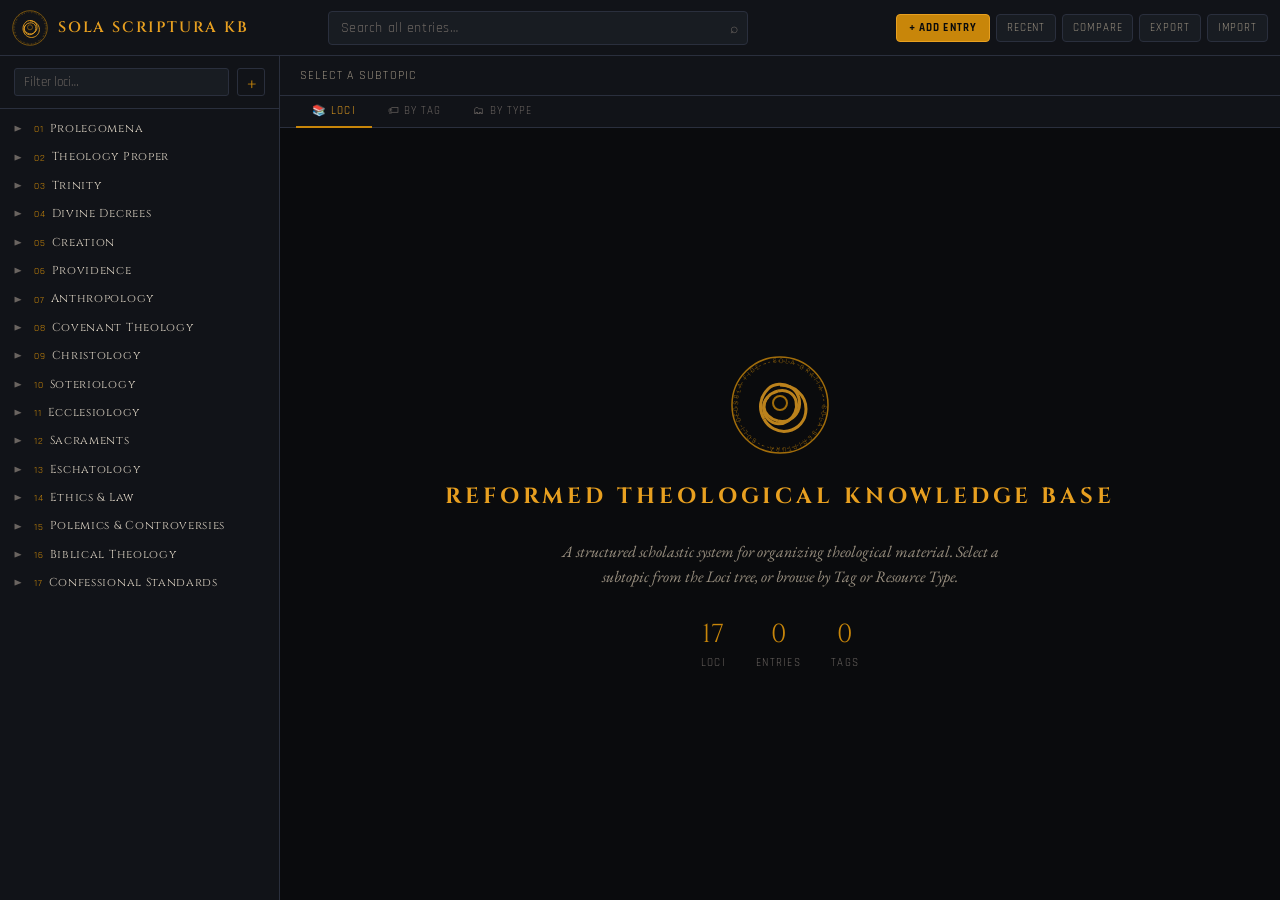
==== index2.html @ 556052f9 "Add files via upload" ====
<!DOCTYPE html>
<html lang="en">
<head>
<meta charset="UTF-8">
<meta name="viewport" content="width=device-width, initial-scale=1.0">
<title>Sola Scriptura — Reformed Theological Knowledge Base</title>
<style>
  @import url('https://fonts.googleapis.com/css2?family=Cinzel:wght@400;600;700&family=EB+Garamond:ital,wght@0,400;0,500;1,400&family=Rajdhani:wght@400;500;600;700&display=swap');

  :root {
    --bg:        #0a0b0d;
    --bg2:       #111318;
    --bg3:       #181c22;
    --bg4:       #1e2330;
    --border:    #2a2f3d;
    --border2:   #3a4050;
    --gold:      #c8860a;
    --gold2:     #e8a020;
    --gold3:     #f5c842;
    --amber:     #d4700a;
    --text:      #d8cfc0;
    --text2:     #9a9080;
    --text3:     #6a6460;
    --red:       #8b2020;
    --green:     #1a5c2a;
    --sidebar-w: 280px;
    --header-h:  56px;
  }

  *, *::before, *::after { box-sizing: border-box; margin: 0; padding: 0; }
  html, body { height: 100%; overflow: hidden; }
  body { font-family: 'EB Garamond', Georgia, serif; background: var(--bg); color: var(--text); font-size: 16px; line-height: 1.6; }
  button { cursor: pointer; font-family: inherit; }
  input, textarea, select { font-family: inherit; }
  a { color: var(--gold2); text-decoration: none; }
  a:hover { color: var(--gold3); }
  ::-webkit-scrollbar { width: 5px; height: 5px; }
  ::-webkit-scrollbar-track { background: var(--bg2); }
  ::-webkit-scrollbar-thumb { background: var(--border2); border-radius: 3px; }

  /* ===== LAYOUT ===== */
  #app { display: flex; flex-direction: column; height: 100vh; }

  /* ===== HEADER ===== */
  #header {
    min-height: var(--header-h);
    background: var(--bg2);
    border-bottom: 1px solid var(--border);
    display: flex; align-items: center;
    padding: 0 12px; gap: 10px;
    flex-shrink: 0; z-index: 100; overflow: hidden;
  }
  #header-logo { width: 36px; height: 36px; flex-shrink: 0; }
  #header-title {
    font-family: 'Cinzel', serif; font-size: 15px; font-weight: 600;
    letter-spacing: .12em; color: var(--gold2); text-transform: uppercase;
    white-space: nowrap; flex-shrink: 0;
  }
  #header-search-wrap { flex: 1; max-width: 420px; position: relative; margin: 0 auto; }
  #global-search {
    width: 100%; background: var(--bg3); border: 1px solid var(--border);
    color: var(--text); padding: 7px 36px 7px 12px; border-radius: 4px;
    font-size: 14px; font-family: 'Rajdhani', sans-serif; letter-spacing: .04em;
    outline: none; transition: border-color .2s;
  }
  #global-search:focus { border-color: var(--gold); }
  #global-search::placeholder { color: var(--text3); }
  .search-icon { position: absolute; right: 10px; top: 50%; transform: translateY(-50%); color: var(--text3); font-size: 14px; pointer-events: none; }
  #header-actions { display: flex; gap: 6px; flex-shrink: 0; margin-left: auto; }
  .hdr-btn {
    background: var(--bg3); border: 1px solid var(--border); color: var(--text2);
    padding: 6px 10px; border-radius: 4px; font-family: 'Rajdhani', sans-serif;
    font-size: 11px; letter-spacing: .08em; text-transform: uppercase;
    transition: all .2s; white-space: nowrap; flex-shrink: 0;
  }
  .hdr-btn:hover { border-color: var(--gold); color: var(--gold2); }
  .hdr-btn.active { border-color: var(--gold); color: var(--gold2); background: rgba(200,134,10,.08); }

  /* Quick Add Button — gold accent */
  #quick-add-btn {
    background: var(--gold); border: 1px solid var(--gold2); color: #0a0b0d;
    padding: 6px 12px; border-radius: 4px; font-family: 'Rajdhani', sans-serif;
    font-size: 11px; letter-spacing: .1em; text-transform: uppercase; font-weight: 700;
    transition: all .2s; white-space: nowrap; flex-shrink: 0;
  }
  #quick-add-btn:hover { background: var(--gold2); }

  /* ===== BODY SPLIT ===== */
  #body { display: flex; flex: 1; overflow: hidden; }

  /* ===== SIDEBAR ===== */
  #sidebar {
    width: var(--sidebar-w); background: var(--bg2);
    border-right: 1px solid var(--border);
    display: flex; flex-direction: column; flex-shrink: 0; overflow: hidden;
  }
  #sidebar-header { padding: 12px 14px; border-bottom: 1px solid var(--border); display: flex; align-items: center; gap: 8px; }
  #sidebar-search {
    flex: 1; background: var(--bg3); border: 1px solid var(--border); color: var(--text);
    padding: 5px 9px; border-radius: 3px; font-size: 13px; font-family: 'Rajdhani', sans-serif; outline: none;
  }
  #sidebar-search:focus { border-color: var(--gold); }
  #sidebar-search::placeholder { color: var(--text3); }
  #add-locus-btn {
    background: none; border: 1px solid var(--border); color: var(--gold);
    width: 28px; height: 28px; border-radius: 3px; font-size: 16px;
    display: flex; align-items: center; justify-content: center; flex-shrink: 0; transition: all .2s;
  }
  #add-locus-btn:hover { border-color: var(--gold); background: rgba(200,134,10,.1); }
  #sidebar-tree { flex: 1; overflow-y: auto; padding: 6px 0; }

  /* Tree nodes */
  .tree-locus-header {
    display: flex; align-items: center; padding: 5px 10px 5px 14px;
    cursor: pointer; user-select: none; transition: background .15s; gap: 6px;
    position: relative;
  }
  .tree-locus-header:hover { background: var(--bg3); }
  .tree-locus-header:hover .tree-node-add { opacity: 1; }
  .tree-arrow { font-size: 10px; color: var(--text3); width: 14px; flex-shrink: 0; transition: transform .2s; }
  .tree-locus.open > .tree-locus-header > .tree-arrow { transform: rotate(90deg); }
  .tree-locus-num { font-family: 'Rajdhani', sans-serif; font-size: 10px; color: var(--gold); letter-spacing: .08em; flex-shrink: 0; }
  .tree-locus-name { font-family: 'Cinzel', serif; font-size: 11.5px; letter-spacing: .06em; color: var(--text); flex: 1; white-space: nowrap; overflow: hidden; text-overflow: ellipsis; }
  .tree-locus.selected > .tree-locus-header { background: rgba(200,134,10,.12); }
  .tree-locus.selected > .tree-locus-header .tree-locus-name { color: var(--gold2); }
  .tree-children { display: none; padding-left: 12px; }
  .tree-locus.open > .tree-children { display: block; }

  .tree-topic-header {
    display: flex; align-items: center; padding: 4px 10px 4px 10px;
    cursor: pointer; transition: background .15s; gap: 6px; position: relative;
  }
  .tree-topic-header:hover { background: var(--bg3); }
  .tree-topic-header:hover .tree-node-add { opacity: 1; }
  .tree-topic-name {
    font-family: 'Rajdhani', sans-serif; font-size: 12px; letter-spacing: .06em;
    text-transform: uppercase; color: var(--text2); flex: 1;
    white-space: nowrap; overflow: hidden; text-overflow: ellipsis;
  }
  .tree-topic.selected > .tree-topic-header .tree-topic-name { color: var(--gold); }
  .tree-subtopics { display: none; padding-left: 14px; }
  .tree-topic.open > .tree-subtopics { display: block; }

  .tree-subtopic {
    padding: 3px 10px 3px 8px; cursor: pointer; font-family: 'EB Garamond', serif;
    font-size: 13px; color: var(--text3); white-space: nowrap; overflow: hidden; text-overflow: ellipsis;
    border-left: 2px solid transparent; transition: all .15s;
    display: flex; align-items: center; gap: 4px; position: relative;
  }
  .tree-subtopic:hover { color: var(--text); background: var(--bg3); }
  .tree-subtopic.active { color: var(--gold2); border-left-color: var(--gold); background: rgba(200,134,10,.08); }
  .tree-subtopic span.st-label { flex: 1; overflow: hidden; text-overflow: ellipsis; }

  /* Inline add buttons on hover in tree */
  .tree-node-add {
    opacity: 0; background: none; border: 1px solid var(--border2); color: var(--gold);
    width: 18px; height: 18px; border-radius: 2px; font-size: 12px;
    display: flex; align-items: center; justify-content: center;
    flex-shrink: 0; transition: all .15s; line-height: 1;
  }
  .tree-node-add:hover { background: rgba(200,134,10,.2); border-color: var(--gold); }

  /* ===== MAIN PANEL ===== */
  #main { flex: 1; display: flex; flex-direction: column; overflow: hidden; }

  /* Breadcrumb */
  #breadcrumb {
    padding: 10px 20px; border-bottom: 1px solid var(--border);
    display: flex; align-items: center; gap: 6px;
    font-family: 'Rajdhani', sans-serif; font-size: 12px; letter-spacing: .1em;
    text-transform: uppercase; color: var(--text3); flex-shrink: 0;
    background: var(--bg2); flex-wrap: wrap;
  }
  .bc-sep { color: var(--border2); }
  .bc-item { color: var(--text2); }
  .bc-item.current { color: var(--gold2); }

  /* View tabs */
  #view-tabs {
    display: flex; gap: 0; border-bottom: 1px solid var(--border);
    background: var(--bg2); flex-shrink: 0; padding: 0 16px;
  }
  .view-tab {
    padding: 8px 16px; font-family: 'Rajdhani', sans-serif; font-size: 11px;
    letter-spacing: .1em; text-transform: uppercase; color: var(--text3);
    border: none; background: none; border-bottom: 2px solid transparent;
    margin-bottom: -1px; cursor: pointer; transition: all .2s;
  }
  .view-tab:hover { color: var(--text2); }
  .view-tab.active { color: var(--gold2); border-bottom-color: var(--gold); }

  /* Content area */
  #content-area { flex: 1; overflow-y: auto; padding: 0; }
  #subtopic-view { padding: 20px 20px 60px 20px; }
  #recent-view   { padding: 20px 20px 60px 20px; }
  #search-results { padding: 20px 20px 60px 20px; }
  #tag-view      { padding: 20px 20px 60px 20px; }
  #resource-view { padding: 20px 20px 60px 20px; }
  #compare-view  { padding: 20px; height: 100%; display: flex; flex-direction: column; }

  /* ===== WELCOME SCREEN ===== */
  #welcome {
    display: flex; flex-direction: column; align-items: center; justify-content: center;
    height: 100%; gap: 24px; padding: 40px; text-align: center;
  }
  #welcome-logo { width: 100px; height: 100px; opacity: .8; }
  #welcome h1 { font-family: 'Cinzel', serif; font-size: 22px; letter-spacing: .18em; color: var(--gold2); text-transform: uppercase; }
  #welcome p { font-family: 'EB Garamond', serif; font-style: italic; font-size: 16px; color: var(--text2); max-width: 440px; }
  #welcome-stats { display: flex; gap: 30px; }
  .ws-stat { text-align: center; }
  .ws-num { font-family: 'Cinzel', serif; font-size: 26px; color: var(--gold); }
  .ws-label { font-family: 'Rajdhani', sans-serif; font-size: 11px; letter-spacing: .12em; text-transform: uppercase; color: var(--text3); }

  /* ===== SUBTOPIC VIEW ===== */
  #subtopic-title { font-family: 'Cinzel', serif; font-size: 20px; letter-spacing: .1em; color: var(--gold2); margin-bottom: 4px; }
  #subtopic-meta { font-family: 'Rajdhani', sans-serif; font-size: 12px; letter-spacing: .1em; text-transform: uppercase; color: var(--text3); margin-bottom: 20px; padding-bottom: 16px; border-bottom: 1px solid var(--border); }

  /* SECTIONS */
  .section-block { margin-bottom: 20px; border: 1px solid var(--border); border-radius: 6px; overflow: hidden; }
  .section-header { display: flex; align-items: center; gap: 10px; padding: 10px 16px; background: var(--bg3); border-bottom: 1px solid var(--border); cursor: pointer; user-select: none; }
  .section-header:hover { background: var(--bg4); }
  .section-icon { font-size: 14px; width: 18px; text-align: center; }
  .section-name { font-family: 'Cinzel', serif; font-size: 12px; letter-spacing: .14em; text-transform: uppercase; color: var(--gold); flex: 1; }
  .section-count { font-family: 'Rajdhani', sans-serif; font-size: 11px; color: var(--text3); background: var(--bg); padding: 2px 7px; border-radius: 10px; border: 1px solid var(--border); }
  .section-toggle { font-size: 10px; color: var(--text3); transition: transform .2s; }
  .section-block.collapsed .section-toggle { transform: rotate(-90deg); }
  .section-add-inline {
    background: none; border: 1px solid var(--border2); color: var(--gold);
    width: 26px; height: 26px; border-radius: 3px; font-size: 16px;
    display: flex; align-items: center; justify-content: center; flex-shrink: 0;
    transition: all .2s; font-family: monospace; line-height: 1;
  }
  .section-add-inline:hover { border-color: var(--gold2); background: rgba(200,134,10,.15); color: var(--gold2); }
  .section-body { padding: 12px; display: flex; flex-direction: column; gap: 8px; background: var(--bg2); }
  .section-block.collapsed .section-body { display: none; }
  @media (hover: none) { .entry-card-actions { opacity: 1 !important; } }
  .add-entry-btn {
    display: flex; align-items: center; gap: 6px; background: none;
    border: 1px dashed var(--border2); color: var(--text3); padding: 8px 12px; border-radius: 4px;
    font-family: 'Rajdhani', sans-serif; font-size: 12px; letter-spacing: .08em; text-transform: uppercase;
    transition: all .2s; width: 100%;
  }
  .add-entry-btn:hover { border-color: var(--gold); color: var(--gold2); background: rgba(200,134,10,.05); }

  /* ENTRY CARDS */
  .entry-card { background: var(--bg); border: 1px solid var(--border); border-radius: 5px; padding: 12px 14px; position: relative; transition: border-color .2s; }
  .entry-card:hover { border-color: var(--border2); }
  .entry-card.pinned { border-left: 3px solid var(--gold); }
  .entry-card-top { display: flex; align-items: flex-start; gap: 10px; margin-bottom: 6px; }
  .entry-card-title { font-family: 'Cinzel', serif; font-size: 13px; letter-spacing: .04em; color: var(--text); flex: 1; }
  .entry-card-actions { display: flex; gap: 4px; opacity: 0; transition: opacity .2s; }
  .entry-card:hover .entry-card-actions { opacity: 1; }
  .entry-action-btn { background: none; border: 1px solid var(--border); color: var(--text3); width: 24px; height: 24px; border-radius: 3px; font-size: 11px; display: flex; align-items: center; justify-content: center; transition: all .15s; }
  .entry-action-btn:hover { border-color: var(--gold); color: var(--gold); }
  .entry-action-btn.del:hover { border-color: #b03030; color: #b03030; }
  .entry-card-body { font-size: 14px; color: var(--text2); line-height: 1.5; }
  .entry-quote-text { font-style: italic; color: var(--text); font-size: 15px; border-left: 3px solid var(--gold); padding-left: 12px; margin-bottom: 6px; }
  .entry-meta { font-family: 'Rajdhani', sans-serif; font-size: 11px; letter-spacing: .06em; color: var(--text3); display: flex; gap: 14px; flex-wrap: wrap; margin-top: 6px; }
  .entry-meta span { display: flex; align-items: center; gap: 4px; }
  .entry-tags { display: flex; gap: 5px; flex-wrap: wrap; margin-top: 7px; }
  .tag-pill {
    background: rgba(200,134,10,.12); border: 1px solid rgba(200,134,10,.25);
    color: var(--gold2); font-family: 'Rajdhani', sans-serif; font-size: 10px;
    letter-spacing: .08em; text-transform: uppercase; padding: 2px 8px;
    border-radius: 12px; cursor: pointer; transition: all .15s;
  }
  .tag-pill:hover { background: rgba(200,134,10,.25); }
  .tag-pill.selected { background: rgba(200,134,10,.4); border-color: var(--gold2); color: var(--gold3); }

  /* Scripture */
  .scripture-ref { font-family: 'Cinzel', serif; font-size: 13px; color: var(--gold2); margin-bottom: 4px; }
  .scripture-type { font-family: 'Rajdhani', sans-serif; font-size: 10px; letter-spacing: .1em; text-transform: uppercase; padding: 2px 7px; border-radius: 3px; margin-left: 8px; }
  .scripture-type.proof { background: rgba(26,92,42,.3); color: #5cb87a; border: 1px solid rgba(26,92,42,.5); }
  .scripture-type.typological { background: rgba(200,134,10,.15); color: var(--gold2); border: 1px solid rgba(200,134,10,.3); }
  .scripture-type.disputed { background: rgba(139,32,32,.2); color: #d06060; border: 1px solid rgba(139,32,32,.4); }

  /* ===== SEARCH RESULTS ===== */
  #search-results h2, #tag-view h2, #resource-view h2, #recent-view h2, #compare-view h2 {
    font-family: 'Cinzel', serif; font-size: 16px; color: var(--gold2);
    letter-spacing: .1em; margin-bottom: 16px; padding-bottom: 10px; border-bottom: 1px solid var(--border);
  }
  .search-result-item { background: var(--bg3); border: 1px solid var(--border); border-radius: 5px; padding: 12px 14px; margin-bottom: 10px; cursor: pointer; transition: all .2s; }
  .search-result-item:hover { border-color: var(--gold); background: var(--bg4); }
  .sr-path { font-family: 'Rajdhani', sans-serif; font-size: 10px; letter-spacing: .1em; text-transform: uppercase; color: var(--gold); margin-bottom: 5px; }
  .sr-title { font-family: 'Cinzel', serif; font-size: 13px; color: var(--text); margin-bottom: 4px; }
  .sr-snippet { font-size: 13px; color: var(--text2); }
  .sr-sec-badge { font-family: 'Rajdhani', sans-serif; font-size: 9px; letter-spacing: .08em; text-transform: uppercase; background: var(--bg4); border: 1px solid var(--border2); color: var(--text3); padding: 1px 6px; border-radius: 8px; margin-left: 8px; }

  /* ===== TAG VIEW ===== */
  .tag-index-grid { display: flex; flex-wrap: wrap; gap: 8px; margin-bottom: 24px; }
  .tag-index-pill {
    background: var(--bg3); border: 1px solid var(--border2); color: var(--text2);
    font-family: 'Rajdhani', sans-serif; font-size: 11px; letter-spacing: .08em;
    text-transform: uppercase; padding: 4px 12px; border-radius: 14px; cursor: pointer; transition: all .2s;
    display: flex; align-items: center; gap: 6px;
  }
  .tag-index-pill:hover { border-color: var(--gold); color: var(--gold2); }
  .tag-index-pill.active { background: rgba(200,134,10,.15); border-color: var(--gold); color: var(--gold2); }
  .tag-count-badge { font-size: 9px; background: var(--bg); border: 1px solid var(--border); color: var(--text3); padding: 1px 5px; border-radius: 8px; }
  .tag-results-header { font-family: 'Cinzel', serif; font-size: 13px; letter-spacing: .1em; color: var(--gold); margin-bottom: 12px; }

  /* ===== RESOURCE VIEW ===== */
  .resource-filter-bar { display: flex; flex-wrap: wrap; gap: 8px; margin-bottom: 16px; align-items: center; }
  .res-filter-btn {
    background: var(--bg3); border: 1px solid var(--border); color: var(--text3);
    font-family: 'Rajdhani', sans-serif; font-size: 11px; letter-spacing: .08em;
    text-transform: uppercase; padding: 5px 12px; border-radius: 4px; cursor: pointer; transition: all .2s;
    display: flex; align-items: center; gap: 6px;
  }
  .res-filter-btn:hover { border-color: var(--gold); color: var(--gold2); }
  .res-filter-btn.active { background: rgba(200,134,10,.12); border-color: var(--gold); color: var(--gold2); }
  .res-search-wrap { position: relative; flex: 1; max-width: 340px; }
  .res-search { width: 100%; background: var(--bg3); border: 1px solid var(--border); color: var(--text); padding: 6px 32px 6px 10px; border-radius: 4px; font-size: 13px; font-family: 'Rajdhani', sans-serif; outline: none; }
  .res-search:focus { border-color: var(--gold); }
  .res-search::placeholder { color: var(--text3); }
  .res-sort-wrap { display: flex; align-items: center; gap: 6px; margin-left: auto; }
  .res-sort-label { font-family: 'Rajdhani', sans-serif; font-size: 10px; letter-spacing: .1em; text-transform: uppercase; color: var(--text3); }
  .res-sort-select { background: var(--bg3); border: 1px solid var(--border); color: var(--text2); padding: 4px 8px; border-radius: 3px; font-size: 12px; font-family: 'Rajdhani', sans-serif; outline: none; appearance: none; }

  /* ===== MODAL ===== */
  #modal-overlay { position: fixed; inset: 0; background: rgba(0,0,0,.75); display: none; align-items: center; justify-content: center; z-index: 1000; padding: 20px; }
  #modal-overlay.open { display: flex; }
  #modal { background: var(--bg2); border: 1px solid var(--border2); border-radius: 8px; width: 100%; max-width: 600px; max-height: 88vh; overflow-y: auto; display: flex; flex-direction: column; }
  #modal-header { padding: 16px 20px; border-bottom: 1px solid var(--border); display: flex; align-items: center; gap: 12px; flex-shrink: 0; background: var(--bg3); }
  #modal-title { font-family: 'Cinzel', serif; font-size: 14px; letter-spacing: .1em; color: var(--gold2); flex: 1; }
  #modal-close { background: none; border: none; color: var(--text3); font-size: 18px; padding: 4px; transition: color .2s; }
  #modal-close:hover { color: var(--text); }
  #modal-body { padding: 20px; flex: 1; overflow-y: auto; }
  #modal-footer { padding: 14px 20px; border-top: 1px solid var(--border); display: flex; justify-content: flex-end; gap: 10px; flex-shrink: 0; }

  /* Forms */
  .form-group { margin-bottom: 14px; }
  .form-label { font-family: 'Rajdhani', sans-serif; font-size: 11px; letter-spacing: .12em; text-transform: uppercase; color: var(--text3); display: block; margin-bottom: 5px; }
  .form-input, .form-textarea, .form-select {
    width: 100%; background: var(--bg3); border: 1px solid var(--border); color: var(--text);
    padding: 8px 10px; border-radius: 4px; font-family: 'EB Garamond', serif; font-size: 14px; outline: none; transition: border-color .2s;
  }
  .form-input:focus, .form-textarea:focus, .form-select:focus { border-color: var(--gold); }
  .form-textarea { min-height: 80px; resize: vertical; }
  .form-select { appearance: none; }
  .form-row { display: grid; grid-template-columns: 1fr 1fr; gap: 12px; }

  /* Tag input */
  .tag-input-wrap { border: 1px solid var(--border); border-radius: 4px; background: var(--bg3); padding: 6px 8px; display: flex; flex-wrap: wrap; gap: 5px; cursor: text; transition: border-color .2s; }
  .tag-input-wrap:focus-within { border-color: var(--gold); }
  .tag-input-wrap .tag-pill { cursor: default; display: flex; align-items: center; gap: 4px; }
  .tag-pill-remove { background: none; border: none; color: var(--gold3); font-size: 11px; padding: 0 0 0 2px; line-height: 1; opacity: .7; }
  .tag-pill-remove:hover { opacity: 1; }
  .tag-text-input { background: none; border: none; outline: none; color: var(--text); font-size: 13px; font-family: 'Rajdhani', sans-serif; flex: 1; min-width: 80px; padding: 2px 4px; }
  .tag-dropdown {
    position: absolute; z-index: 200; background: var(--bg2); border: 1px solid var(--border2);
    border-radius: 4px; max-height: 200px; overflow-y: auto; width: 100%;
    box-shadow: 0 8px 24px rgba(0,0,0,.5);
  }
  .tag-dropdown-item { padding: 6px 12px; font-family: 'Rajdhani', sans-serif; font-size: 12px; letter-spacing: .06em; text-transform: uppercase; cursor: pointer; color: var(--text2); transition: all .15s; }
  .tag-dropdown-item:hover { background: var(--bg3); color: var(--gold2); }
  .tag-input-container { position: relative; }

  /* Quick add locus/topic/subtopic selectors */
  .quick-add-path { display: flex; gap: 8px; margin-bottom: 14px; align-items: flex-end; flex-wrap: wrap; }
  .quick-add-path .form-select { flex: 1; }
  .qa-field-wrap { display: flex; flex-direction: column; gap: 4px; flex: 1; min-width: 120px; }
  .qa-row { display: flex; gap: 5px; align-items: center; }
  .qa-add-btn { background: none; border: 1px solid var(--border2); color: var(--gold); height: 34px; padding: 0 8px; border-radius: 3px; font-size: 16px; font-family: monospace; display: flex; align-items: center; justify-content: center; flex-shrink: 0; transition: all .2s; line-height: 1; }
  .qa-add-btn:hover { border-color: var(--gold2); background: rgba(200,134,10,.15); color: var(--gold2); }
  .qa-inline-form { background: var(--bg3); border: 1px solid var(--border2); border-radius: 4px; padding: 8px 10px; margin-top: 4px; gap: 6px; align-items: center; display: none; }
  .qa-inline-form.open { display: flex; }
  .qa-inline-form input { flex: 1; background: var(--bg); border: 1px solid var(--border); color: var(--text); padding: 5px 8px; border-radius: 3px; font-size: 13px; font-family: inherit; outline: none; }
  .qa-inline-form input:focus { border-color: var(--gold); }
  .qa-inline-form .btn { padding: 5px 10px; font-size: 11px; }
  .file-upload-zone { border: 1px dashed var(--border2); border-radius: 4px; padding: 14px 12px; text-align: center; cursor: pointer; transition: all .2s; background: var(--bg3); font-family: 'Rajdhani', sans-serif; font-size: 12px; letter-spacing: .06em; color: var(--text3); }
  .file-upload-zone:hover, .file-upload-zone.dragover { border-color: var(--gold); color: var(--gold2); background: rgba(200,134,10,.05); }
  .file-preview-row { display: flex; align-items: center; gap: 10px; padding: 8px 10px; background: var(--bg3); border: 1px solid var(--border); border-radius: 4px; margin-top: 8px; }
  .file-preview-img { width: 44px; height: 44px; object-fit: cover; border-radius: 3px; border: 1px solid var(--border); }
  .file-preview-info { flex: 1; min-width: 0; }
  .file-preview-name { font-size: 13px; color: var(--text); overflow: hidden; text-overflow: ellipsis; white-space: nowrap; }
  .file-preview-size { font-size: 11px; color: var(--text3); font-family: 'Rajdhani', sans-serif; letter-spacing: .04em; }
  .file-preview-remove { background: none; border: none; color: var(--text3); font-size: 16px; padding: 2px; cursor: pointer; transition: color .15s; }
  .file-preview-remove:hover { color: #c05050; }

  /* Buttons */
  .btn { padding: 8px 18px; border-radius: 4px; font-family: 'Rajdhani', sans-serif; font-size: 13px; letter-spacing: .1em; text-transform: uppercase; border: 1px solid; transition: all .2s; }
  .btn-primary { background: var(--gold); border-color: var(--gold); color: #0a0b0d; font-weight: 700; }
  .btn-primary:hover { background: var(--gold2); border-color: var(--gold2); }
  .btn-secondary { background: none; border-color: var(--border2); color: var(--text2); }
  .btn-secondary:hover { border-color: var(--gold); color: var(--gold); }
  .btn-danger { background: none; border-color: #7a2020; color: #c05050; }
  .btn-danger:hover { background: rgba(139,32,32,.15); }

  /* Compare */
  #compare-view h2 { flex-shrink: 0; }
  .compare-controls { display: flex; gap: 12px; margin-bottom: 16px; flex-shrink: 0; }
  .compare-columns { display: flex; gap: 16px; flex: 1; overflow: hidden; }
  .compare-col { flex: 1; overflow-y: auto; }
  .compare-col-header { font-family: 'Cinzel', serif; font-size: 13px; color: var(--gold); letter-spacing: .08em; margin-bottom: 12px; padding-bottom: 8px; border-bottom: 1px solid var(--border); position: sticky; top: 0; background: var(--bg); z-index: 1; }

  /* Empty state */
  .empty-state { text-align: center; padding: 30px 20px; color: var(--text3); font-style: italic; font-size: 14px; }

  /* Divider */
  .gold-divider { height: 1px; background: linear-gradient(to right, transparent, var(--gold), transparent); margin: 0; opacity: .3; }

  /* Section path badge on resource view */
  .entry-locus-path { font-family: 'Rajdhani', sans-serif; font-size: 9px; letter-spacing: .08em; text-transform: uppercase; color: var(--gold); margin-bottom: 4px; opacity: .8; }

  /* Responsive */
  @media (max-width: 680px) { :root { --sidebar-w: 240px; } #header-title { display: none; } .form-row { grid-template-columns: 1fr; } #welcome-stats { flex-wrap: wrap; gap: 16px; justify-content: center; } }
  @media (max-width: 520px) { #sidebar { position: fixed; left: 0; top: var(--header-h); bottom: 0; z-index: 50; transform: translateX(-100%); transition: transform .25s; } #sidebar.open { transform: translateX(0); box-shadow: 4px 0 20px rgba(0,0,0,.5); } #menu-toggle { display: flex !important; } }
  #menu-toggle { display: none; background: none; border: 1px solid var(--border); color: var(--text2); width: 32px; height: 32px; border-radius: 4px; align-items: center; justify-content: center; font-size: 16px; }
</style>
</head>
<body>
<div id="app">

  <!-- HEADER -->
  <header id="header">
    <button id="menu-toggle" onclick="toggleSidebar()">☰</button>
    <svg id="header-logo" viewBox="0 0 100 100" xmlns="http://www.w3.org/2000/svg">
      <circle cx="50" cy="50" r="48" stroke="#c8860a" stroke-width="1.5" fill="none"/>
      <circle cx="50" cy="50" r="44" stroke="#c8860a" stroke-width=".5" fill="none" stroke-dasharray="2,3"/>
      <g transform="translate(50,52)" fill="none" stroke="#e8a020" stroke-width="2.5" stroke-linejoin="round">
        <path d="M0,-22 C14,-22 26,-12 26,2 C26,14 18,22 8,24 C-2,26 -12,20 -16,12" />
        <path d="M-16,12 C-22,2 -20,-10 -12,-18 C-6,-24 4,-24 10,-20" />
        <path d="M10,-20 C18,-16 22,-6 18,4 C14,12 6,16 -2,14" />
        <path d="M-2,14 C-10,12 -16,6 -16,0 C-16,-8 -10,-14 -2,-16" />
        <path d="M-2,-16 C6,-18 14,-14 16,-6 C18,2 14,10 8,14" />
        <path d="M8,14 C2,18 -6,18 -12,12 C-18,6 -18,-4 -12,-10" />
        <circle cx="0" cy="-4" r="7" stroke="#c8860a" stroke-width="1.5"/>
      </g>
      <text font-family="'Rajdhani',sans-serif" font-size="7" fill="#c8860a" letter-spacing="2">
        <textPath href="#top-arc">SOLA FIDE • SOLA GRATIA • SOLUS CHRISTUS</textPath>
      </text>
      <text font-family="'Rajdhani',sans-serif" font-size="7" fill="#c8860a" letter-spacing="2">
        <textPath href="#bot-arc">SOLA SCRIPTURA • SOLI DEO GLORIA</textPath>
      </text>
      <defs>
        <path id="top-arc" d="M 8,50 a 42,42 0 0,1 84,0"/>
        <path id="bot-arc" d="M 92,50 a 42,42 0 0,1 -84,0"/>
      </defs>
    </svg>
    <span id="header-title">Sola Scriptura KB</span>
    <div id="header-search-wrap">
      <input type="text" id="global-search" placeholder="Search all entries…" oninput="handleGlobalSearch(this.value)">
      <span class="search-icon">⌕</span>
    </div>
    <div id="header-actions">
      <button id="quick-add-btn" onclick="openQuickAddModal()">+ Add Entry</button>
      <button class="hdr-btn" onclick="showView('recent')">Recent</button>
      <button class="hdr-btn" id="compare-btn" onclick="showView('compare')">Compare</button>
      <button class="hdr-btn" onclick="exportData()">Export</button>
      <button class="hdr-btn" onclick="document.getElementById('import-file').click()">Import</button>
      <input type="file" id="import-file" accept=".json" style="display:none" onchange="importData(this)">
    </div>
  </header>

  <!-- BODY -->
  <div id="body">

    <!-- SIDEBAR -->
    <nav id="sidebar">
      <div id="sidebar-header">
        <input type="text" id="sidebar-search" placeholder="Filter loci…" oninput="filterTree(this.value)">
        <button id="add-locus-btn" onclick="openAddNodeModal('locus',null,null)" title="Add Locus">+</button>
      </div>
      <div id="sidebar-tree"></div>
    </nav>

    <!-- MAIN -->
    <div id="main">
      <div id="breadcrumb"><span class="bc-item">Select a subtopic</span></div>

      <!-- VIEW TABS -->
      <div id="view-tabs">
        <button class="view-tab active" id="tab-loki" onclick="switchTab('loki')">📚 Loci</button>
        <button class="view-tab" id="tab-tags" onclick="switchTab('tags')">🏷 By Tag</button>
        <button class="view-tab" id="tab-resource" onclick="switchTab('resource')">🗂 By Type</button>
      </div>

      <div id="content-area">
        <div id="welcome">
          <svg id="welcome-logo" viewBox="0 0 100 100" xmlns="http://www.w3.org/2000/svg">
            <circle cx="50" cy="50" r="48" stroke="#c8860a" stroke-width="1.5" fill="none"/>
            <circle cx="50" cy="50" r="44" stroke="#c8860a" stroke-width=".5" fill="none" stroke-dasharray="2,3"/>
            <g transform="translate(50,52)" fill="none" stroke="#e8a020" stroke-width="3" stroke-linejoin="round">
              <path d="M0,-22 C14,-22 26,-12 26,2 C26,14 18,22 8,24 C-2,26 -12,20 -16,12" />
              <path d="M-16,12 C-22,2 -20,-10 -12,-18 C-6,-24 4,-24 10,-20" />
              <path d="M10,-20 C18,-16 22,-6 18,4 C14,12 6,16 -2,14" />
              <path d="M-2,14 C-10,12 -16,6 -16,0 C-16,-8 -10,-14 -2,-16" />
              <path d="M-2,-16 C6,-18 14,-14 16,-6 C18,2 14,10 8,14" />
              <path d="M8,14 C2,18 -6,18 -12,12 C-18,6 -18,-4 -12,-10" />
              <circle cx="0" cy="-4" r="7" stroke="#c8860a" stroke-width="2"/>
            </g>
            <text font-family="'Rajdhani',sans-serif" font-size="7" fill="#c8860a" letter-spacing="2">
              <textPath href="#top-arc2">SOLA FIDE • SOLA GRATIA • SOLUS CHRISTUS</textPath>
            </text>
            <text font-family="'Rajdhani',sans-serif" font-size="7" fill="#c8860a" letter-spacing="2">
              <textPath href="#bot-arc2">SOLA SCRIPTURA • SOLI DEO GLORIA</textPath>
            </text>
            <defs>
              <path id="top-arc2" d="M 8,50 a 42,42 0 0,1 84,0"/>
              <path id="bot-arc2" d="M 92,50 a 42,42 0 0,1 -84,0"/>
            </defs>
          </svg>
          <h1>Reformed Theological Knowledge Base</h1>
          <p>A structured scholastic system for organizing theological material. Select a subtopic from the Loci tree, or browse by Tag or Resource Type.</p>
          <div id="welcome-stats">
            <div class="ws-stat"><div class="ws-num" id="stat-loci">17</div><div class="ws-label">Loci</div></div>
            <div class="ws-stat"><div class="ws-num" id="stat-entries">0</div><div class="ws-label">Entries</div></div>
            <div class="ws-stat"><div class="ws-num" id="stat-tags">0</div><div class="ws-label">Tags</div></div>
          </div>
        </div>
        <div id="subtopic-view"   style="display:none"></div>
        <div id="search-results"  style="display:none"></div>
        <div id="recent-view"     style="display:none"></div>
        <div id="tag-view"        style="display:none"></div>
        <div id="resource-view"   style="display:none"></div>
        <div id="compare-view"    style="display:none"></div>
      </div>
    </div>
  </div>
</div>

<!-- MODAL -->
<div id="modal-overlay" onclick="closeModalOnOverlay(event)">
  <div id="modal">
    <div id="modal-header">
      <span id="modal-title">Add Entry</span>
      <button id="modal-close" onclick="closeModal()">✕</button>
    </div>
    <div id="modal-body"></div>
    <div id="modal-footer">
      <button class="btn btn-secondary" onclick="closeModal()">Cancel</button>
      <button class="btn btn-primary" id="modal-save-btn" onclick="saveModalEntry()">Save</button>
    </div>
  </div>
</div>

<script>
/* ============================================================
   SECTIONS
============================================================ */
const SECTIONS = [
  { id:'quotations',    name:'Quotations',             icon:'❝' },
  { id:'confessional',  name:'Confessional Statements', icon:'⛪' },
  { id:'books',         name:'Books / Resources',       icon:'📖' },
  { id:'websites',      name:'Websites / Bookmarks',    icon:'🔗' },
  { id:'scripture',     name:'Scripture',               icon:'✝' },
  { id:'arguments',     name:'Arguments',               icon:'⚖' },
  { id:'notes',         name:'Notes',                   icon:'✏' },
  { id:'media',         name:'Media',                   icon:'🖼' },
];

/* ============================================================
   DEFAULT TAGS — exhaustive Reformed theological topics A-Z
============================================================ */
const DEFAULT_TAGS = [
  "Abrahamic Covenant","Active Obedience","Adoption","Adiaphora","Amillennialism",
  "Angelology","Annihilationism","Anthropology","Apologetics","Apostles' Creed",
  "Apostolic Succession","Arianism","Arminianism","Assurance","Athanasian Creed",
  "Atonement","Aseity","Baptism","Baptismal Regeneration","Belgic Confession",
  "Biblical Theology","Canon of Scripture","Canons of Dort","Chalcedonian Definition",
  "Christian Ethics","Christian Liberty","Christology","Church Discipline",
  "Church Government","Church History","Classic Theism","Communicatio Idiomatum",
  "Conditional Election","Confession","Confessional Standards","Conscience",
  "Conversion","Covenant","Covenant of Grace","Covenant of Redemption",
  "Covenant of Works","Covenant Theology","Credobaptism","Davidic Covenant",
  "Dead Orthodoxy","Decree","Definite Atonement","Demonology","Depravity",
  "Dispensationalism","Divine Decree","Divine Simplicity","Divine Sovereignty",
  "Ecclesiology","Election","Eschatology","Eternal Generation","Eternal Life",
  "Eternal Punishment","Eucharist","Exaltation","Excommunication",
  "Existential Theology","Faith","Fall of Man","Federal Headship","Federal Vision",
  "Filioque","Foreknowledge","Forensic Justification","Free Will",
  "General Revelation","God's Attributes","Gospel","Grace","Guilt",
  "Heaven","Heidelberg Catechism","Hell","Hermeneutics","Holiness",
  "Holy Spirit","Humiliation of Christ","Hypostatic Union","Image of God",
  "Imputation","Incarnation","Infant Baptism","Inerrancy","Infallibility",
  "Infralapsarianism","Inspiration","Intermediate State","Irresistible Grace",
  "Israel and the Church","Justification","Kingdom of God","Law and Gospel",
  "Law of God","Liberalism","Limited Atonement","Lord's Supper","Love of God",
  "Lutheran Theology","Means of Grace","Millennialism","Molinism",
  "Monergism","Moral Argument","Mosaic Covenant","Natural Law",
  "Natural Theology","Neo-Orthodoxy","New Covenant","New Heavens and New Earth",
  "New Perspective on Paul","Nicene Creed","Omnipotence","Omniscience",
  "Open Theism","Ordo Salutis","Original Sin","Pactum Salutis","Paedobaptism",
  "Particular Redemption","Pastoral Ministry","Penal Substitution","Perseverance",
  "Postmillennialism","Prayer","Predestination","Premillennialism","Presbyterian",
  "Preservation","Prolegomena","Prophecy","Providence","Purgatory",
  "Regeneration","Regulative Principle","Repentance","Reprobation",
  "Resurrection","Revelation","Roman Catholicism","Sabbath",
  "Sacraments","Sanctification","Satan","Scripture","Second Advent",
  "Sola Fide","Sola Gratia","Sola Scriptura","Solus Christus","Soli Deo Gloria",
  "Soul Sleep","Special Revelation","Spiritual Gifts","Supralapsarianism",
  "Systematic Theology","Ten Commandments","Theodicy","Theology Proper",
  "Total Depravity","TULIP","Trinity","Typology","Union with Christ",
  "Universal Atonement","Universalism","Virgin Birth","Vocation",
  "Westminster Confession","Westminster Larger Catechism","Westminster Shorter Catechism",
  "Word of Faith","Works of the Law","Worship","Wrath of God"
].sort();

/* ============================================================
   TREE DATA
============================================================ */
const DEFAULT_TREE = [
  { id:'l1',  name:'Prolegomena', topics:[
    { id:'t1a', name:'Nature of Theology',   subtopics:['Definition & Object','Theology as Science','Theologia Archetypa & Ectypa','Principia Theologiae'] },
    { id:'t1b', name:'Holy Scripture',       subtopics:['Inspiration & Theopneustia','Inerrancy & Infallibility','Canonicity','Authority & Autopistia','Sufficiency','Perspicuity','Preservation of Text'] },
    { id:'t1c', name:'Revelation',           subtopics:['General Revelation','Special Revelation','Revelation & Reason'] },
    { id:'t1d', name:'Hermeneutics',         subtopics:['Grammatical-Historical Method','Analogy of Faith','Typology & Allegory','Use of OT in NT'] },
  ]},
  { id:'l2',  name:'Theology Proper', topics:[
    { id:'t2a', name:'Existence of God',       subtopics:['Cosmological Argument','Teleological Argument','Ontological Argument','Moral Argument','Sensus Divinitatis'] },
    { id:'t2b', name:'Divine Essence',         subtopics:['Divine Simplicity','Divine Immutability','Divine Impassibility','Aseity','Infinity & Omnipresence'] },
    { id:'t2c', name:'Incommunicable Attributes', subtopics:['Omniscience','Omnipotence','Omnipresence','Eternity & Immensity','Independence'] },
    { id:'t2d', name:'Communicable Attributes',   subtopics:['Holiness','Love & Goodness','Justice & Righteousness','Truth & Faithfulness','Mercy & Grace','Wrath'] },
    { id:'t2e', name:'The Divine Will',        subtopics:['Will of Decree','Will of Command','Beneplacit vs Signum','Compatibilism'] },
  ]},
  { id:'l3',  name:'Trinity', topics:[
    { id:'t3a', name:'Doctrine of the Trinity', subtopics:['One Essence Three Persons','Trinitarian Ontology','Inseparable Operations','Perichoresis','Economic vs Immanent Trinity'] },
    { id:'t3b', name:'The Father',              subtopics:['Paternity & Unbegottenness','Father as First Person'] },
    { id:'t3c', name:'The Son',                 subtopics:['Eternal Generation','Logos Doctrine','Subordination vs Equality'] },
    { id:'t3d', name:'The Holy Spirit',         subtopics:['Eternal Procession','Filioque Controversy','Personhood of the Spirit','Procession from Father & Son'] },
    { id:'t3e', name:'Trinitarian Heresies',    subtopics:['Arianism','Modalism / Sabellianism','Tritheism','Subordinationism'] },
  ]},
  { id:'l4',  name:'Divine Decrees', topics:[
    { id:'t4a', name:'Decree in General',  subtopics:['Nature of the Decree','Decree & Contingency','Order of the Decrees'] },
    { id:'t4b', name:'Predestination',     subtopics:['Double Predestination','Supralapsarianism','Infralapsarianism','Sublapsarianism'] },
    { id:'t4c', name:'Election',           subtopics:['Unconditional Election','Particular Election','Election in Christ','Corporate vs Individual'] },
    { id:'t4d', name:'Reprobation',        subtopics:['Preterition','Condemnation / Praedamnatio','Objections to Reprobation'] },
    { id:'t4e', name:'Foreknowledge',      subtopics:['Middle Knowledge / Molinism','Simple Foreknowledge','Open Theism Response'] },
  ]},
  { id:'l5',  name:'Creation', topics:[
    { id:'t5a', name:'Creation ex nihilo',     subtopics:['Against Eternal Matter','Creation & Time','Six-Day Creation','Framework & Analogical Views'] },
    { id:'t5b', name:'The Cosmological Order', subtopics:['Days of Creation','Purpose of Creation','Goodness of Creation'] },
    { id:'t5c', name:'Angelology',             subtopics:['Nature & Orders of Angels','Ministry of Angels','Angelophanies','Satanology & Demonology','Fall of Angels'] },
  ]},
  { id:'l6',  name:'Providence', topics:[
    { id:'t6a', name:'General Providence',   subtopics:['Preservation','Concurrence','Government','Meticulous vs General Providence'] },
    { id:'t6b', name:'Particular Providence',subtopics:['Primary & Secondary Causation','Miracles','Special Providence in Redemption'] },
    { id:'t6c', name:'Providence & Evil',    subtopics:['Theodicy','Decree & Sin','Compatibilism & Free Will','The Problem of Evil'] },
  ]},
  { id:'l7',  name:'Anthropology', topics:[
    { id:'t7a', name:'Constitution of Man',   subtopics:['Dichotomy vs Trichotomy','Body & Soul','Traducian vs Creationist Soul Origin'] },
    { id:'t7b', name:'Image of God',          subtopics:['Structural Image','Functional Image','Relational Image','Narrower & Broader Image'] },
    { id:'t7c', name:'Original Righteousness',subtopics:['Posse Non Peccare','Pre-Fall Integrity','Original Knowledge, Righteousness, Holiness'] },
    { id:'t7d', name:'The Fall',              subtopics:['Historical Fall','Temptation & Transgression','Immediate Effects','Federal Headship of Adam'] },
    { id:'t7e', name:'Original Sin',          subtopics:["Imputation of Adam's Sin",'Inherited Corruption','Total Depravity','Non Posse Non Peccare'] },
  ]},
  { id:'l8',  name:'Covenant Theology', topics:[
    { id:'t8a', name:'Covenant of Redemption', subtopics:['Pactum Salutis','Intratrinitarian Covenant','Objections & Defenses'] },
    { id:'t8b', name:'Covenant of Works',      subtopics:['Adam as Federal Head','Condition & Promise','Penalty of Death','Pre-Fall Probation','Republication Question'] },
    { id:'t8c', name:'Covenant of Grace',      subtopics:['One Covenant of Grace','Unity of the Covenants','Dispensations of the CoG','Condition: Faith in Christ'] },
    { id:'t8d', name:'Abrahamic Covenant',     subtopics:['Land Promise','Seed Promise','Sign of Circumcision','Fulfillment in Christ'] },
    { id:'t8e', name:'Mosaic Covenant',        subtopics:['Sinai as Administration of CoG','Civil Law','Ceremonial Law','Moral Law','Threefold Division'] },
    { id:'t8f', name:'Davidic Covenant',       subtopics:['Royal Seed Promise','Eternal Throne','Fulfillment in Christ the King'] },
    { id:'t8g', name:'New Covenant',           subtopics:['Fulfillment of All Covenants','Internal Law Written on Heart','Forgiveness & Knowing God','New Covenant Members','Baptism & New Covenant'] },
  ]},
  { id:'l9',  name:'Christology', topics:[
    { id:'t9a', name:'Person of Christ',       subtopics:['Hypostatic Union','Communicatio Idiomatum','One Person Two Natures','Chalcedonian Definition'] },
    { id:'t9b', name:'Two Natures',            subtopics:['True & Proper Deity','True & Proper Humanity','Sinlessness of Christ','Genus Idiomaticum'] },
    { id:'t9c', name:'Christological Heresies',subtopics:['Nestorianism','Eutychianism','Apollinarianism','Kenoticism'] },
    { id:'t9d', name:'Threefold Office',       subtopics:['Munus Propheticum','Munus Sacerdotale','Munus Regium'] },
    { id:'t9e', name:'States of Christ',       subtopics:['Humiliation: Incarnation','Humiliation: Suffering & Death','Humiliation: Burial & Descent','Exaltation: Resurrection','Exaltation: Ascension','Exaltation: Session','Exaltation: Return'] },
    { id:'t9f', name:'Virgin Birth',           subtopics:['Historical & Theological Defense','Significance for Atonement'] },
  ]},
  { id:'l10', name:'Soteriology', topics:[
    { id:'t10a', name:'Atonement',         subtopics:['Necessity of Atonement','Satisfaction Theory','Penal Substitution','Definite / Limited Atonement','Active & Passive Obedience','Theories of Atonement'] },
    { id:'t10b', name:'Ordo Salutis',      subtopics:['Overview & Order','Union with Christ as Ground'] },
    { id:'t10c', name:'Effectual Calling', subtopics:['Internal vs External Call','Irresistible Grace','Monergism in Calling'] },
    { id:'t10d', name:'Regeneration',      subtopics:['Nature of New Birth','Regeneration Precedes Faith','Monergism in Regeneration','Spirit & Word'] },
    { id:'t10e', name:'Conversion',        subtopics:['Saving Faith: Nature','Saving Faith: Object','True Repentance','Faith & Repentance Distinguished'] },
    { id:'t10f', name:'Justification',     subtopics:["Forensic Justification","Imputation of Christ's Righteousness","Faith Alone / Sola Fide","Justification & Rome","Active Obedience & Justification","Eternal Justification Question"] },
    { id:'t10g', name:'Adoption',          subtopics:['Legal & Relational Dimensions','Privileges of Adoption','Spirit of Adoption'] },
    { id:'t10h', name:'Sanctification',    subtopics:['Definitive Sanctification','Progressive Sanctification','Role of the Law','Means of Sanctification','Perfectionism Refuted'] },
    { id:'t10i', name:'Perseverance',      subtopics:['Perseverance of the Saints','Preservation by God','Apostasy Texts','Warning Passages in Hebrews'] },
    { id:'t10j', name:'Assurance',         subtopics:['Grounds of Assurance','Syllogismus Practicus','Role of the Spirit','False Assurance','Westminster on Assurance'] },
    { id:'t10k', name:'Union with Christ', subtopics:['Mystical Union','Federal Union','Vital Union','Union as Architectonic Category'] },
  ]},
  { id:'l11', name:'Ecclesiology', topics:[
    { id:'t11a', name:'Nature of the Church',subtopics:['Visible & Invisible Church','Marks of the True Church','Word, Sacrament, Discipline','Church as Covenant Community'] },
    { id:'t11b', name:'Church Government',   subtopics:['Presbyterianism','Episcopalianism','Congregationalism','Teaching & Ruling Elders','Deacons'] },
    { id:'t11c', name:'Church & Kingdom',    subtopics:['Distinction of Church & Kingdom','Redemptive-Historical Kingdom','Church as Outpost of Kingdom'] },
    { id:'t11d', name:'Worship',             subtopics:["Regulative Principle of Worship","Normative Principle","Elements of Worship","Circumstances","Church Music","Lord's Day"] },
    { id:'t11e', name:'Church Discipline',   subtopics:['Keys of the Kingdom','Binding & Loosing','Stages of Discipline','Excommunication & Restoration'] },
  ]},
  { id:'l12', name:'Sacraments', topics:[
    { id:'t12a', name:'Doctrine of Sacraments', subtopics:['Definition & Nature','Sign & Seal','Sacraments & Covenant','Word & Sacrament'] },
    { id:'t12b', name:'Baptism',             subtopics:['Infant Baptism (Paedobaptism)',"Believer's Baptism (Credobaptism)",'Mode of Baptism','Baptism & Regeneration','Covenant Sign & Circumcision'] },
    { id:'t12c', name:"Lord's Supper",       subtopics:['Reformed / Calvinist View','Lutheran Consubstantiation','Roman Catholic Transubstantiation','Zwinglian Memorialism','Frequency & Fencing'] },
  ]},
  { id:'l13', name:'Eschatology', topics:[
    { id:'t13a', name:'Individual Eschatology',  subtopics:['Physical Death','Particular Judgment','Intermediate State','Soul Sleep Refuted','Purgatory Refuted'] },
    { id:'t13b', name:'General Eschatology',     subtopics:['Return of Christ','Millennium: Amillennialism','Millennium: Postmillennialism','Millennium: Premillennialism','Rapture Question'] },
    { id:'t13c', name:'Resurrection & Judgment', subtopics:['Resurrection of the Body','General Resurrection','Final Judgment','Degrees of Glory & Punishment'] },
    { id:'t13d', name:'Eternal States',          subtopics:['Heaven & Eternal Life','New Heavens & New Earth','Hell & Eternal Punishment','Annihilationism Refuted','Universalism Refuted'] },
  ]},
  { id:'l14', name:'Ethics & Law', topics:[
    { id:'t14a', name:'Natural Law & General Equity', subtopics:['Natural Law Tradition','General Equity of Mosaic Law','Natural Law & Scripture'] },
    { id:'t14b', name:'The Law of God',          subtopics:['Threefold Division of Law','Ten Commandments','Moral Law Perpetuity','First Table','Second Table'] },
    { id:'t14c', name:'Three Uses of the Law',   subtopics:['Civil / Restraining Use','Convicting / Mirror Use','Normative / Guide Use'] },
    { id:'t14d', name:'Christian Ethics',        subtopics:["Christian Liberty","Adiaphora","Conscience","Vocation & Calling","Sabbath & Lord's Day"] },
  ]},
  { id:'l15', name:'Polemics & Controversies', topics:[
    { id:'t15a', name:'Roman Catholicism',    subtopics:["Sola Fide vs Rome's Doctrine","Sola Scriptura vs Tradition & Magisterium","Papacy & Infallibility","Purgatory","Marian Dogmas","Mass as Sacrifice","Merit & Indulgences"] },
    { id:'t15b', name:'Arminianism',          subtopics:['Five Arminian Articles','Prevenient Grace','Conditional Election','Universal Atonement','Resistible Grace','Falling from Grace','Remonstrant History'] },
    { id:'t15c', name:'Federal Vision',       subtopics:['FV on Covenant & Election','FV on Justification','FV on Baptismal Regeneration','PCA & OPC Reports on FV'] },
    { id:'t15d', name:'New Perspective on Paul', subtopics:['Sanders & Covenantal Nomism','Dunn on Works of Law','Wright on Justification','Reformed Response to NPP'] },
    { id:'t15e', name:'Dispensationalism',    subtopics:['Classic Dispensationalism','Progressive Dispensationalism','Israel vs Church Distinction','Rapture Theology','Reformed Critique'] },
    { id:'t15f', name:'Theological Liberalism',subtopics:['Historical-Critical Method','JEDP & Documentary Hypothesis','Mythological Interpretation','Neo-Orthodoxy','Liberation Theology'] },
    { id:'t15g', name:'Charismatic Issues',   subtopics:['Cessationism vs Continuationism','Tongues & Prophecy Today','Word of Faith','Prosperity Gospel'] },
  ]},
  { id:'l16', name:'Biblical Theology', topics:[
    { id:'t16a', name:'Redemptive History',    subtopics:['Promise & Fulfillment','Typology','Geerhardus Vos & BT','BT vs ST Relationship'] },
    { id:'t16b', name:'Kingdom of God',        subtopics:['Already / Not Yet','Kingdom & Covenant','Kingdom & Church'] },
    { id:'t16c', name:'Old Testament Theology',subtopics:['Pentateuch','Prophets & Eschatology','Psalms & Worship','Wisdom Literature'] },
    { id:'t16d', name:'New Testament Theology',subtopics:['Synoptic Theology','Pauline Theology','Johannine Theology','Hebrews & General Epistles'] },
  ]},
  { id:'l17', name:'Confessional Standards', topics:[
    { id:'t17a', name:'Westminster Standards',     subtopics:['Westminster Confession of Faith','Westminster Larger Catechism','Westminster Shorter Catechism','Three Forms of Unity Comparison'] },
    { id:'t17b', name:'Three Forms of Unity',      subtopics:['Belgic Confession','Heidelberg Catechism','Canons of Dort'] },
    { id:'t17c', name:'Other Reformed Confessions',subtopics:['Second Helvetic Confession','Scots Confession','London Baptist Confession 1689'] },
    { id:'t17d', name:'Ecumenical Creeds',         subtopics:["Apostles' Creed","Nicene Creed","Athanasian Creed","Chalcedonian Definition"] },
  ]},
];

/* custom nodes added at runtime */
let CUSTOM_TREE = [];  // array of loci (same shape as DEFAULT_TREE entries)

function getFullTree() {
  return [...DEFAULT_TREE, ...CUSTOM_TREE];
}

/* ============================================================
   STORAGE
============================================================ */
function loadData() {
  try { return JSON.parse(localStorage.getItem('reformed_kb') || '{}'); } catch(e) { return {}; }
}
function saveData(d) { localStorage.setItem('reformed_kb', JSON.stringify(d)); }
function loadCustomTree() {
  try { return JSON.parse(localStorage.getItem('reformed_kb_custom_tree') || '[]'); } catch(e) { return []; }
}
function saveCustomTree() { localStorage.setItem('reformed_kb_custom_tree', JSON.stringify(CUSTOM_TREE)); }

let DB = loadData();
CUSTOM_TREE = loadCustomTree();

function getEntries(subtopicKey, sectionId) {
  return (DB[subtopicKey] && DB[subtopicKey][sectionId]) ? DB[subtopicKey][sectionId] : [];
}
function setEntries(subtopicKey, sectionId, arr) {
  if (!DB[subtopicKey]) DB[subtopicKey] = {};
  DB[subtopicKey][sectionId] = arr;
  saveData(DB);
}
function addEntry(subtopicKey, sectionId, entry) {
  const arr = getEntries(subtopicKey, sectionId);
  entry.id = Date.now().toString(36) + Math.random().toString(36).slice(2,6);
  entry.created = Date.now();
  arr.push(entry);
  setEntries(subtopicKey, sectionId, arr);
  return entry;
}
function updateEntry(subtopicKey, sectionId, id, updates) {
  const arr = getEntries(subtopicKey, sectionId);
  const idx = arr.findIndex(e => e.id === id);
  if (idx !== -1) { arr[idx] = {...arr[idx], ...updates}; setEntries(subtopicKey, sectionId, arr); }
}
function deleteEntry(subtopicKey, sectionId, id) {
  const arr = getEntries(subtopicKey, sectionId).filter(e => e.id !== id);
  setEntries(subtopicKey, sectionId, arr);
}
function togglePin(subtopicKey, sectionId, id) {
  const arr = getEntries(subtopicKey, sectionId);
  const idx = arr.findIndex(e => e.id === id);
  if (idx !== -1) { arr[idx].pinned = !arr[idx].pinned; setEntries(subtopicKey, sectionId, arr); }
}
function allEntries() {
  const result = [];
  for (const [stKey, sections] of Object.entries(DB)) {
    for (const [secId, entries] of Object.entries(sections)) {
      if (Array.isArray(entries)) entries.forEach(e => result.push({stKey, secId, entry: e}));
    }
  }
  return result;
}
function allTags() {
  const tags = new Set();
  allEntries().forEach(({entry}) => { (entry.tags||[]).forEach(t => tags.add(t)); });
  return [...tags].sort();
}
function updateStats() {
  const entries = allEntries();
  document.getElementById('stat-entries').textContent = entries.length;
  document.getElementById('stat-tags').textContent = allTags().length;
  document.getElementById('stat-loci').textContent = getFullTree().length;
}

/* ============================================================
   STATE
============================================================ */
let currentSubtopicKey = null;
let currentSubtopicLabel = null;
let currentLocusName = null, currentTopicName = null;
let modalState = null;
let currentTab = 'loki';   // 'loki' | 'tags' | 'resource'
let activeTagFilter = null;
let activeResFilters = new Set(['quotations','confessional','books','websites','scripture','arguments','notes','media']);
let resSearchQuery = '';
let resSortBy = 'created';

function subtopicKey(locusId, topicId, subtopicName) {
  return `${locusId}__${topicId}__${subtopicName.replace(/\s+/g,'_')}`;
}

/* ============================================================
   TABS
============================================================ */
function switchTab(tab) {
  currentTab = tab;
  ['loki','tags','resource'].forEach(t => {
    document.getElementById('tab-'+t).classList.toggle('active', t === tab);
  });
  if (tab === 'loki') {
    // show whatever was last active in loki
    if (currentSubtopicKey) { showSubtopicView(); }
    else { showWelcome(); }
  } else if (tab === 'tags') {
    renderTagView();
  } else if (tab === 'resource') {
    renderResourceView();
  }
}

/* ============================================================
   TREE RENDERING
============================================================ */
function renderTree(filter = '') {
  const tree = document.getElementById('sidebar-tree');
  const fl = filter.toLowerCase();
  let html = '';
  getFullTree().forEach((locus, li) => {
    const locusMatch = !fl || locus.name.toLowerCase().includes(fl);
    let topicsHtml = '';
    let anyTopic = false;
    locus.topics.forEach(topic => {
      const topicMatch = !fl || topic.name.toLowerCase().includes(fl);
      let stHtml = '';
      let anySt = false;
      topic.subtopics.forEach(st => {
        const stMatch = !fl || st.toLowerCase().includes(fl);
        if (locusMatch || topicMatch || stMatch) {
          const key = subtopicKey(locus.id, topic.id, st);
          const isActive = currentSubtopicKey === key;
          stHtml += `<div class="tree-subtopic${isActive?' active':''}" onclick="selectSubtopic('${locus.id}','${topic.id}','${escAttr(st)}','${escAttr(locus.name)}','${escAttr(topic.name)}')">
            <span class="st-label">${escHtml(st)}</span>
          </div>`;
          anySt = true;
        }
      });
      if (locusMatch || topicMatch || anySt) {
        const isOpen = !fl ? '' : 'open';
        topicsHtml += `<div class="tree-topic ${isOpen}" id="tp_${topic.id}">
          <div class="tree-topic-header" onclick="toggleTopic('${topic.id}')">
            <span class="tree-arrow">▶</span>
            <span class="tree-topic-name">${escHtml(topic.name)}</span>
            <button class="tree-node-add" onclick="event.stopPropagation();openAddNodeModal('subtopic','${locus.id}','${topic.id}')" title="Add Subtopic">+</button>
          </div>
          <div class="tree-subtopics">${stHtml}</div>
        </div>`;
        anyTopic = true;
      }
    });
    if (locusMatch || anyTopic) {
      const isOpen = !fl ? '' : 'open';
      html += `<div class="tree-locus ${isOpen}" id="lc_${locus.id}">
        <div class="tree-locus-header" onclick="toggleLocus('${locus.id}')">
          <span class="tree-arrow">▶</span>
          <span class="tree-locus-num">${String(li+1).padStart(2,'0')}</span>
          <span class="tree-locus-name">${escHtml(locus.name)}</span>
          <button class="tree-node-add" onclick="event.stopPropagation();openAddNodeModal('topic','${locus.id}',null)" title="Add Topic">+</button>
        </div>
        <div class="tree-children">${topicsHtml}</div>
      </div>`;
    }
  });
  tree.innerHTML = html;
  if (currentSubtopicKey) {
    const parts = currentSubtopicKey.split('__');
    const le = document.getElementById('lc_'+parts[0]);
    const te = document.getElementById('tp_'+parts[1]);
    if (le) le.classList.add('open');
    if (te) te.classList.add('open');
  }
}

function toggleLocus(id) { document.getElementById('lc_'+id)?.classList.toggle('open'); }
function toggleTopic(id)  { document.getElementById('tp_'+id)?.classList.toggle('open'); }
function filterTree(v) { renderTree(v); }

/* ============================================================
   ADD LOCUS / TOPIC / SUBTOPIC
============================================================ */
function openAddNodeModal(type, locusId, topicId) {
  let titleText = '', bodyHtml = '';
  if (type === 'locus') {
    titleText = 'Add New Locus';
    bodyHtml = `<div class="form-group"><label class="form-label">Locus Name</label><input class="form-input" id="f_nodeName" type="text" placeholder="e.g. Missiology"></div>`;
  } else if (type === 'topic') {
    const locus = getFullTree().find(l => l.id === locusId);
    titleText = `Add Topic to: ${locus ? locus.name : locusId}`;
    bodyHtml = `<div class="form-group"><label class="form-label">Topic Name</label><input class="form-input" id="f_nodeName" type="text" placeholder="e.g. Missional Ecclesiology"></div>`;
  } else if (type === 'subtopic') {
    const locus = getFullTree().find(l => l.id === locusId);
    const topic = locus?.topics.find(t => t.id === topicId);
    titleText = `Add Subtopic to: ${topic ? topic.name : topicId}`;
    bodyHtml = `<div class="form-group"><label class="form-label">Subtopic Name</label><input class="form-input" id="f_nodeName" type="text" placeholder="e.g. Church Planting Theology"></div>`;
  }
  modalState = { mode: 'addNode', nodeType: type, locusId, topicId };
  document.getElementById('modal-title').textContent = titleText;
  document.getElementById('modal-body').innerHTML = bodyHtml;
  document.getElementById('modal-overlay').classList.add('open');
}

function saveAddNode() {
  const name = document.getElementById('f_nodeName')?.value.trim();
  if (!name) return;
  const { nodeType, locusId, topicId } = modalState;
  if (nodeType === 'locus') {
    const newId = 'lc_' + Date.now().toString(36);
    CUSTOM_TREE.push({ id: newId, name, topics: [] });
  } else if (nodeType === 'topic') {
    const tree = getFullTree();
    const locus = tree.find(l => l.id === locusId);
    if (locus) {
      const newId = 't_' + Date.now().toString(36);
      locus.topics.push({ id: newId, name, subtopics: [] });
      // persist to CUSTOM_TREE if custom, else mark as custom edit
      const isCustom = CUSTOM_TREE.find(l => l.id === locusId);
      if (!isCustom) {
        // find in DEFAULT_TREE and persist change
        const dl = DEFAULT_TREE.find(l => l.id === locusId);
        if (dl) dl.topics.push({ id: newId, name, subtopics: [] });
      }
    }
  } else if (nodeType === 'subtopic') {
    const tree = getFullTree();
    const locus = tree.find(l => l.id === locusId);
    const topic = locus?.topics.find(t => t.id === topicId);
    if (topic) topic.subtopics.push(name);
  }
  saveCustomTree();
  closeModal();
  renderTree();
  updateStats();
}

/* ============================================================
   SUBTOPIC VIEW
============================================================ */
function selectSubtopic(locusId, topicId, stName, locusName, topicName) {
  currentSubtopicKey = subtopicKey(locusId, topicId, stName);
  currentSubtopicLabel = stName;
  currentLocusName = locusName;
  currentTopicName = topicName;
  document.getElementById('breadcrumb').innerHTML =
    `<span class="bc-item">${escHtml(locusName)}</span>
     <span class="bc-sep">›</span>
     <span class="bc-item">${escHtml(topicName)}</span>
     <span class="bc-sep">›</span>
     <span class="bc-item current">${escHtml(stName)}</span>`;
  // switch to loki tab if needed
  currentTab = 'loki';
  ['loki','tags','resource'].forEach(t => document.getElementById('tab-'+t).classList.toggle('active', t === 'loki'));
  hideAllViews();
  renderSubtopicView();
  document.getElementById('subtopic-view').style.display = 'block';
  renderTree();
  closeSidebarMobile();
}

function renderSubtopicView() {
  const el = document.getElementById('subtopic-view');
  const key = currentSubtopicKey;
  let html = `<div id="subtopic-title">${escHtml(currentSubtopicLabel)}</div>
  <div id="subtopic-meta">${escHtml(currentLocusName)} &nbsp;›&nbsp; ${escHtml(currentTopicName)}</div>`;
  SECTIONS.forEach(sec => {
    const entries = getEntries(key, sec.id);
    html += `<div class="section-block" id="sb_${sec.id}">
      <div class="section-header" onclick="toggleSection('${sec.id}')">
        <span class="section-icon">${sec.icon}</span>
        <span class="section-name">${sec.name}</span>
        <span class="section-count">${entries.length}</span>
        <button class="section-add-inline" onclick="event.stopPropagation();openAddModal('${sec.id}')" title="Add entry">+</button>
        <span class="section-toggle">▾</span>
      </div>
      <div class="section-body">
        ${renderEntries(entries, sec.id, key)}
        <button class="add-entry-btn" onclick="openAddModal('${sec.id}')">+ Add ${escHtml(sec.name.replace(' / Resources','').replace(' / Bookmarks',''))}</button>
      </div>
    </div>`;
  });
  el.innerHTML = html;
  updateStats();
}

function toggleSection(secId) { document.getElementById('sb_'+secId)?.classList.toggle('collapsed'); }
function renderEntries(entries, secId, key) {
  if (!entries.length) return '';
  return entries.map(e => renderEntryCard(e, secId, key)).join('');
}

function renderEntryCard(e, secId, key, showPath) {
  const tagsHtml = (e.tags||[]).map(t => `<span class="tag-pill" onclick="filterByTag('${escAttr(t)}')">${escHtml(t)}</span>`).join('');
  const sec = SECTIONS.find(s => s.id === secId);
  let body = '';
  if (secId === 'quotations') {
    body = `<div class="entry-quote-text">${escHtml(e.quote||'')}</div>
    <div class="entry-meta">
      ${e.author ? `<span>— ${escHtml(e.author)}</span>` : ''}
      ${e.source ? `<span>📖 ${escHtml(e.source)}</span>` : ''}
      ${e.page   ? `<span>p. ${escHtml(e.page)}</span>` : ''}
    </div>`;
  } else if (secId === 'confessional') {
    body = `<div style="font-style:italic;color:var(--text);">${escHtml(e.text||'')}</div>
    <div class="entry-meta">
      ${e.confession ? `<span>⛪ ${escHtml(e.confession)}</span>` : ''}
      ${e.chapter    ? `<span>§ ${escHtml(e.chapter)}</span>` : ''}
    </div>`;
  } else if (secId === 'books') {
    body = `<div class="entry-meta">
      ${e.author ? `<span>✍ ${escHtml(e.author)}</span>` : ''}
      ${e.link   ? `<span><a href="${escAttr(e.link)}" target="_blank">🔗 Link</a></span>` : ''}
    </div>
    ${e.notes ? `<div class="entry-card-body" style="margin-top:6px;">${escHtml(e.notes)}</div>` : ''}`;
  } else if (secId === 'websites') {
    body = `${e.url ? `<div class="entry-meta"><a href="${escAttr(e.url)}" target="_blank">🔗 ${escHtml(e.url)}</a></div>` : ''}
    ${e.description ? `<div class="entry-card-body">${escHtml(e.description)}</div>` : ''}`;
  } else if (secId === 'scripture') {
    const typeClass = e.verseType || 'proof';
    body = `<div class="scripture-ref">${escHtml(e.reference||'')} <span class="scripture-type ${typeClass}">${typeClass}</span></div>
    <div class="entry-card-body">${escHtml(e.verseText||'')}</div>
    ${e.notes ? `<div class="entry-card-body" style="color:var(--text3);font-size:13px;margin-top:4px;">${escHtml(e.notes)}</div>` : ''}`;
  } else if (secId === 'arguments') {
    body = `<div class="entry-card-body"><strong style="color:var(--gold);">Position:</strong> ${escHtml(e.position||'')}</div>
    <div class="entry-card-body"><strong>Claim:</strong> ${escHtml(e.claim||'')}</div>
    ${e.objections ? `<div class="entry-card-body"><strong style="color:#c05050;">Objection:</strong> ${escHtml(e.objections)}</div>` : ''}
    ${e.responses  ? `<div class="entry-card-body"><strong style="color:#5cb87a;">Response:</strong> ${escHtml(e.responses)}</div>` : ''}`;
  } else if (secId === 'notes') {
    body = `<div class="entry-card-body">${escHtml(e.content||'')}</div>`;
  } else if (secId === 'media') {
    const imgHtml = e.fileDataURL
      ? `<img src="${escAttr(e.fileDataURL)}" alt="${escHtml(e.fileName||'')}" style="max-width:100%;max-height:200px;border-radius:4px;border:1px solid var(--border);margin-bottom:6px;display:block;">`
      : '';
    body = `${imgHtml}<div class="entry-card-body">${escHtml(e.fileRef||e.fileName||'')} ${e.description ? '— '+escHtml(e.description) : ''}</div>`;
  }

  let pathHtml = '';
  if (showPath && key) {
    const parts = key.split('__');
    const locus = getFullTree().find(l => l.id === parts[0]);
    const topic = locus?.topics.find(t => t.id === parts[1]);
    const stName = parts[2]?.replace(/_/g,' ');
    pathHtml = `<div class="entry-locus-path">${escHtml(locus?.name||'')} › ${escHtml(topic?.name||'')} › ${escHtml(stName||'')} <span class="sr-sec-badge">${sec ? sec.icon+' '+sec.name : secId}</span></div>`;
  }

  return `<div class="entry-card${e.pinned?' pinned':''}" id="ec_${e.id}">
    ${pathHtml}
    <div class="entry-card-top">
      <span class="entry-card-title">${escHtml(e.title||'(untitled)')}</span>
      <div class="entry-card-actions">
        <button class="entry-action-btn" onclick="togglePinEntry('${secId}','${e.id}','${escAttr(key||currentSubtopicKey)}')" title="${e.pinned?'Unpin':'Pin'}">⚑</button>
        <button class="entry-action-btn" onclick="openEditModal('${secId}','${e.id}','${escAttr(key||currentSubtopicKey)}')" title="Edit">✎</button>
        <button class="entry-action-btn del" onclick="confirmDelete('${secId}','${e.id}','${escAttr(key||currentSubtopicKey)}')" title="Delete">✕</button>
      </div>
    </div>
    <div>${body}</div>
    ${tagsHtml ? `<div class="entry-tags">${tagsHtml}</div>` : ''}
  </div>`;
}

/* ============================================================
   TAG VIEW
============================================================ */
function renderTagView() {
  hideAllViews();
  document.getElementById('tag-view').style.display = 'block';
  document.getElementById('breadcrumb').innerHTML = `<span class="bc-item current">Browse by Tag</span>`;
  _buildTagView();
}

function _buildTagView() {
  const el = document.getElementById('tag-view');
  // gather tag → entries map
  const tagMap = {};
  allEntries().forEach(({stKey, secId, entry}) => {
    (entry.tags||[]).forEach(t => {
      if (!tagMap[t]) tagMap[t] = [];
      tagMap[t].push({stKey, secId, entry});
    });
  });
  const sortedTags = Object.keys(tagMap).sort();

  if (!sortedTags.length) {
    el.innerHTML = `<h2>Browse by Tag</h2><div class="empty-state">No tags yet. Add entries with tags to browse here.</div>`;
    return;
  }

  let pillsHtml = sortedTags.map(t => {
    const cnt = tagMap[t].length;
    return `<div class="tag-index-pill${activeTagFilter===t?' active':''}" onclick="setTagFilter('${escAttr(t)}')">
      ${escHtml(t)} <span class="tag-count-badge">${cnt}</span>
    </div>`;
  }).join('');

  let resultsHtml = '';
  if (activeTagFilter && tagMap[activeTagFilter]) {
    const items = tagMap[activeTagFilter];
    resultsHtml = `<div class="tag-results-header">— ${escHtml(activeTagFilter)} — ${items.length} entr${items.length!==1?'ies':'y'}</div>`;
    resultsHtml += items.map(({stKey, secId, entry}) => renderEntryCard(entry, secId, stKey, true)).join('');
  } else if (activeTagFilter) {
    resultsHtml = `<div class="empty-state">No entries for tag "${escHtml(activeTagFilter)}".</div>`;
  } else {
    resultsHtml = `<div class="empty-state" style="padding:16px 0;">Select a tag above to see all entries with that tag.</div>`;
  }

  el.innerHTML = `<h2>Browse by Tag</h2>
    <div class="tag-index-grid">${pillsHtml}</div>
    <div id="tag-results">${resultsHtml}</div>`;
}

function setTagFilter(tag) {
  activeTagFilter = (activeTagFilter === tag) ? null : tag;
  _buildTagView();
}

function filterByTag(tag) {
  activeTagFilter = tag;
  currentTab = 'tags';
  ['loki','tags','resource'].forEach(t => document.getElementById('tab-'+t).classList.toggle('active', t === 'tags'));
  renderTagView();
}

/* ============================================================
   RESOURCE / TYPE VIEW
============================================================ */
function renderResourceView() {
  hideAllViews();
  document.getElementById('resource-view').style.display = 'block';
  document.getElementById('breadcrumb').innerHTML = `<span class="bc-item current">Browse by Resource Type</span>`;
  _buildResourceView();
}

function _buildResourceView() {
  const el = document.getElementById('resource-view');

  // Filter bar
  const filterBtns = SECTIONS.map(s =>
    `<button class="res-filter-btn${activeResFilters.has(s.id)?' active':''}" onclick="toggleResFilter('${s.id}')">
      ${s.icon} ${s.name.replace(' / Resources','').replace(' / Bookmarks','')}
    </button>`
  ).join('');

  // Sort options
  const sortOpts = `<select class="res-sort-select" id="res-sort" onchange="resSortBy=this.value;_buildResourceView()">
    <option value="created"${resSortBy==='created'?' selected':''}>Newest</option>
    <option value="title"${resSortBy==='title'?' selected':''}>Title A–Z</option>
    <option value="author"${resSortBy==='author'?' selected':''}>Author</option>
    <option value="section"${resSortBy==='section'?' selected':''}>Type</option>
  </select>`;

  // Gather entries
  let entries = allEntries().filter(({secId}) => activeResFilters.has(secId));

  // Text search
  if (resSearchQuery) {
    const ql = resSearchQuery.toLowerCase();
    entries = entries.filter(({entry}) => JSON.stringify(entry).toLowerCase().includes(ql));
  }

  // Sort
  if (resSortBy === 'title') entries.sort((a,b) => (a.entry.title||'').localeCompare(b.entry.title||''));
  else if (resSortBy === 'author') entries.sort((a,b) => (a.entry.author||'').localeCompare(b.entry.author||''));
  else if (resSortBy === 'section') entries.sort((a,b) => a.secId.localeCompare(b.secId));
  else entries.sort((a,b) => (b.entry.created||0) - (a.entry.created||0));

  const entriesHtml = entries.length
    ? entries.map(({stKey, secId, entry}) => renderEntryCard(entry, secId, stKey, true)).join('')
    : `<div class="empty-state">No entries match the current filters.</div>`;

  el.innerHTML = `<h2>Browse by Resource Type</h2>
    <div class="resource-filter-bar">
      ${filterBtns}
      <div class="res-sort-wrap">
        <span class="res-sort-label">Sort:</span>
        ${sortOpts}
      </div>
    </div>
    <div class="resource-filter-bar" style="margin-top:-6px;margin-bottom:12px;">
      <div class="res-search-wrap">
        <input class="res-search" id="res-search-input" type="text" placeholder="Search within filtered results…"
          value="${escHtml(resSearchQuery)}" oninput="resSearchQuery=this.value;_buildResourceView()">
        <span class="search-icon" style="font-size:12px;">⌕</span>
      </div>
      <span style="font-family:'Rajdhani',sans-serif;font-size:11px;letter-spacing:.08em;color:var(--text3);margin-left:8px;">${entries.length} result${entries.length!==1?'s':''}</span>
    </div>
    <div id="res-results">${entriesHtml}</div>`;
}

function toggleResFilter(secId) {
  if (activeResFilters.has(secId)) {
    if (activeResFilters.size > 1) activeResFilters.delete(secId);
  } else {
    activeResFilters.add(secId);
  }
  _buildResourceView();
}

/* ============================================================
   QUICK ADD MODAL (no sidebar navigation required)
============================================================ */
function openQuickAddModal() {
  const tree = getFullTree();
  // Build locus options
  const locusOpts = tree.map(l => `<option value="${l.id}">${escHtml(l.name)}</option>`).join('');
  document.getElementById('modal-title').textContent = 'Quick Add Entry';
  document.getElementById('modal-body').innerHTML = `
    <div class="quick-add-path">
      <div class="qa-field-wrap">
        <label class="form-label">Locus</label>
        <div class="qa-row">
          <select class="form-select" id="qa_locus" onchange="updateQATopics()">${locusOpts}</select>
          <button class="qa-add-btn" onclick="toggleQAInline('locus')" title="Add new locus">+</button>
        </div>
        <div class="qa-inline-form" id="qa_inline_locus">
          <input type="text" id="qa_new_locus" placeholder="New locus name…" onkeydown="if(event.key==='Enter')saveQALocus()">
          <button class="btn btn-primary" onclick="saveQALocus()">Add</button>
          <button class="btn btn-secondary" onclick="toggleQAInline('locus',false)">✕</button>
        </div>
      </div>
      <div class="qa-field-wrap">
        <label class="form-label">Topic</label>
        <div class="qa-row">
          <select class="form-select" id="qa_topic" onchange="updateQASubtopics()"></select>
          <button class="qa-add-btn" onclick="toggleQAInline('topic')" title="Add new topic">+</button>
        </div>
        <div class="qa-inline-form" id="qa_inline_topic">
          <input type="text" id="qa_new_topic" placeholder="New topic name…" onkeydown="if(event.key==='Enter')saveQATopic()">
          <button class="btn btn-primary" onclick="saveQATopic()">Add</button>
          <button class="btn btn-secondary" onclick="toggleQAInline('topic',false)">✕</button>
        </div>
      </div>
      <div class="qa-field-wrap">
        <label class="form-label">Subtopic</label>
        <div class="qa-row">
          <select class="form-select" id="qa_subtopic"></select>
          <button class="qa-add-btn" onclick="toggleQAInline('subtopic')" title="Add new subtopic">+</button>
        </div>
        <div class="qa-inline-form" id="qa_inline_subtopic">
          <input type="text" id="qa_new_subtopic" placeholder="New subtopic name…" onkeydown="if(event.key==='Enter')saveQASubtopic()">
          <button class="btn btn-primary" onclick="saveQASubtopic()">Add</button>
          <button class="btn btn-secondary" onclick="toggleQAInline('subtopic',false)">✕</button>
        </div>
      </div>
    </div>
    <div class="form-group">
      <label class="form-label">Resource Type</label>
      <select class="form-select" id="qa_section" onchange="updateQAForm()">
        ${SECTIONS.map(s => `<option value="${s.id}">${s.icon} ${s.name}</option>`).join('')}
      </select>
    </div>
    <div id="qa_form"></div>`;
  modalState = { mode: 'quickAdd' };
  updateQATopics();
  updateQAForm();
  document.getElementById('modal-overlay').classList.add('open');
}

function updateQATopics() {
  const locusId = document.getElementById('qa_locus')?.value;
  const locus = getFullTree().find(l => l.id === locusId);
  if (!locus) return;
  const sel = document.getElementById('qa_topic');
  sel.innerHTML = locus.topics.map(t => `<option value="${t.id}">${escHtml(t.name)}</option>`).join('');
  updateQASubtopics();
}
function updateQASubtopics() {
  const locusId = document.getElementById('qa_locus')?.value;
  const topicId = document.getElementById('qa_topic')?.value;
  const locus = getFullTree().find(l => l.id === locusId);
  const topic = locus?.topics.find(t => t.id === topicId);
  if (!topic) return;
  const sel = document.getElementById('qa_subtopic');
  sel.innerHTML = topic.subtopics.map(st => `<option value="${escAttr(st)}">${escHtml(st)}</option>`).join('');
}

/* ============================================================
   QUICK ADD INLINE + BUTTONS
============================================================ */
function toggleQAInline(type, forceOpen) {
  const el = document.getElementById('qa_inline_' + type);
  if (!el) return;
  const isOpen = el.classList.contains('open');
  const shouldOpen = forceOpen !== undefined ? forceOpen : !isOpen;
  el.classList.toggle('open', shouldOpen);
  if (shouldOpen) {
    const inp = document.getElementById('qa_new_' + type);
    if (inp) { inp.value = ''; setTimeout(() => inp.focus(), 50); }
  }
}

function saveQALocus() {
  const name = document.getElementById('qa_new_locus')?.value.trim();
  if (!name) return;
  const newId = 'lc_' + Date.now().toString(36);
  CUSTOM_TREE.push({ id: newId, name, topics: [] });
  saveCustomTree();
  toggleQAInline('locus', false);
  // Rebuild locus dropdown and select new one
  const sel = document.getElementById('qa_locus');
  if (sel) {
    const opt = document.createElement('option');
    opt.value = newId; opt.textContent = name; opt.selected = true;
    sel.appendChild(opt);
    updateQATopics();
  }
  renderTree(); updateStats();
}

function saveQATopic() {
  const name = document.getElementById('qa_new_topic')?.value.trim();
  const locusId = document.getElementById('qa_locus')?.value;
  if (!name || !locusId) return;
  const tree = getFullTree();
  const locus = tree.find(l => l.id === locusId);
  if (!locus) return;
  const newId = 't_' + Date.now().toString(36);
  locus.topics.push({ id: newId, name, subtopics: [] });
  const isCustom = CUSTOM_TREE.find(l => l.id === locusId);
  if (!isCustom) { const dl = DEFAULT_TREE.find(l => l.id === locusId); if (dl) dl.topics.push({ id: newId, name, subtopics: [] }); }
  saveCustomTree();
  toggleQAInline('topic', false);
  // Rebuild topic dropdown and select new one
  const sel = document.getElementById('qa_topic');
  if (sel) {
    const opt = document.createElement('option');
    opt.value = newId; opt.textContent = name; opt.selected = true;
    sel.appendChild(opt);
    updateQASubtopics();
  }
  renderTree(); updateStats();
}

function saveQASubtopic() {
  const name = document.getElementById('qa_new_subtopic')?.value.trim();
  const locusId = document.getElementById('qa_locus')?.value;
  const topicId = document.getElementById('qa_topic')?.value;
  if (!name || !locusId || !topicId) return;
  const tree = getFullTree();
  const locus = tree.find(l => l.id === locusId);
  const topic = locus?.topics.find(t => t.id === topicId);
  if (!topic) return;
  topic.subtopics.push(name);
  saveCustomTree();
  toggleQAInline('subtopic', false);
  // Rebuild subtopic dropdown and select new one
  const sel = document.getElementById('qa_subtopic');
  if (sel) {
    const opt = document.createElement('option');
    opt.value = name; opt.textContent = name; opt.selected = true;
    sel.appendChild(opt);
  }
  renderTree();
}
function updateQAForm() {
  const secId = document.getElementById('qa_section')?.value;
  if (!secId) return;
  document.getElementById('qa_form').innerHTML = buildFormHtml(secId, null);
}

/* ============================================================
   MODAL FORMS
============================================================ */
const SECTION_FIELDS = {
  quotations:   ['title','quote','author','source','page','tags','notes'],
  confessional: ['title','text','confession','chapter','tags','notes'],
  books:        ['title','author','link','tags','notes'],
  websites:     ['title','url','description','tags'],
  scripture:    ['title','reference','verseText','verseType','tags','notes'],
  arguments:    ['title','position','claim','supportingScripture','objections','responses','tags','notes'],
  notes:        ['title','content','tags'],
  media:        ['title','fileRef','description','tags'],
};

function buildFormHtml(secId, existing) {
  const ev = existing || {};
  const field = (id, label, type='input', opts=[]) => {
    const v = ev[id] || '';
    const lbl = `<label class="form-label">${label}</label>`;
    if (type === 'textarea') return `<div class="form-group">${lbl}<textarea class="form-textarea" id="f_${id}" placeholder="${label}">${escHtml(v)}</textarea></div>`;
    if (type === 'select')   return `<div class="form-group">${lbl}<select class="form-select" id="f_${id}">${opts.map(o=>`<option value="${o}"${v===o?' selected':''}>${o}</option>`).join('')}</select></div>`;
    if (type === 'tags')     return buildTagInputHtml(id, Array.isArray(v)?v:(v?v.split(',').map(t=>t.trim()).filter(Boolean):[]));
    return `<div class="form-group">${lbl}<input class="form-input" id="f_${id}" type="text" placeholder="${label}" value="${escHtml(v)}"></div>`;
  };
  let html = '';
  if (secId === 'quotations')   html = field('title','Title') + field('quote','Quote Text','textarea') + `<div class="form-row">` + field('author','Author') + field('source','Source (Book)') + `</div>` + field('page','Page Number') + field('tags','Tags','tags') + field('notes','Notes','textarea');
  else if (secId === 'confessional') html = field('title','Title') + field('text','Text','textarea') + `<div class="form-row">` + field('confession','Confession Name') + field('chapter','Chapter / Section') + `</div>` + field('tags','Tags','tags') + field('notes','Notes','textarea');
  else if (secId === 'books')        html = field('title','Title') + field('author','Author') + field('link','URL / Link') + field('tags','Tags','tags') + field('notes','Notes','textarea');
  else if (secId === 'websites')     html = field('title','Title') + field('url','URL') + field('description','Description','textarea') + field('tags','Tags','tags');
  else if (secId === 'scripture')    html = field('title','Label / Title') + `<div class="form-row">` + field('reference','Reference (e.g. Rom 5:1)') + field('verseType','Type','select',['proof','typological','disputed']) + `</div>` + field('verseText','Verse Text','textarea') + field('tags','Tags','tags') + field('notes','Notes','textarea');
  else if (secId === 'arguments')    html = field('title','Title') + field('position','Position') + field('claim','Claim','textarea') + field('supportingScripture','Supporting Scripture') + field('objections','Objections','textarea') + field('responses','Responses','textarea') + field('tags','Tags','tags');
  else if (secId === 'notes')        html = field('title','Title') + field('content','Content','textarea') + field('tags','Tags','tags');
  else if (secId === 'media')        html = field('title','Title') + buildFileUploadHtml(ev) + field('fileRef','File Reference / URL (optional)') + field('description','Description','textarea') + field('tags','Tags','tags');
  return html;
}

/* ============================================================
   FILE UPLOAD
============================================================ */
function buildFileUploadHtml(existing) {
  // Reset pending file state
  window._pendingFileDataURL = (existing && existing.fileDataURL) || '';
  window._pendingFileName = (existing && existing.fileName) || '';
  const existingPreview = (existing && existing.fileDataURL)
    ? `<div class="file-preview-row" id="file-preview-row">
        <img class="file-preview-img" src="${escAttr(existing.fileDataURL)}" alt="${escHtml(existing.fileName||'')}">
        <div class="file-preview-info">
          <div class="file-preview-name">${escHtml(existing.fileName||'Attached file')}</div>
        </div>
        <button class="file-preview-remove" onclick="clearFileUpload()">✕</button>
      </div>`
    : '<div id="file-preview-row"></div>';
  return `<div class="form-group">
    <label class="form-label">Image / File Upload</label>
    <div class="file-upload-zone" id="file-drop-zone"
      ondragover="event.preventDefault();this.classList.add('dragover')"
      ondragleave="this.classList.remove('dragover')"
      ondrop="handleFileDrop(event)"
      onclick="document.getElementById('f_file_input').click()">
      <input type="file" id="f_file_input" accept="image/*,.pdf,.txt" style="display:none" onchange="handleFileSelect(this)">
      Drop image/file here or <strong>click to browse</strong>
    </div>
    ${existingPreview}
  </div>`;
}

function handleFileSelect(input) {
  if (input.files && input.files[0]) processUploadedFile(input.files[0]);
}
function handleFileDrop(event) {
  event.preventDefault();
  document.getElementById('file-drop-zone')?.classList.remove('dragover');
  const file = event.dataTransfer.files[0];
  if (file) processUploadedFile(file);
}
function processUploadedFile(file) {
  if (file.size > 5 * 1024 * 1024) { alert('File too large — max 5 MB.'); return; }
  const reader = new FileReader();
  reader.onload = e => {
    window._pendingFileDataURL = e.target.result;
    window._pendingFileName = file.name;
    const isImage = file.type.startsWith('image/');
    const row = document.getElementById('file-preview-row');
    if (row) row.innerHTML = `<div class="file-preview-row">
      ${isImage ? `<img class="file-preview-img" src="${e.target.result}" alt="${escHtml(file.name)}">` : '<span style="font-size:24px;">📄</span>'}
      <div class="file-preview-info">
        <div class="file-preview-name">${escHtml(file.name)}</div>
        <div class="file-preview-size">${(file.size/1024).toFixed(1)} KB</div>
      </div>
      <button class="file-preview-remove" onclick="clearFileUpload()">✕</button>
    </div>`;
  };
  reader.readAsDataURL(file);
}
function clearFileUpload() {
  window._pendingFileDataURL = '';
  window._pendingFileName = '';
  const row = document.getElementById('file-preview-row');
  if (row) row.innerHTML = '';
  const inp = document.getElementById('f_file_input');
  if (inp) inp.value = '';
}

/* ============================================================
   TAG INPUT WIDGET
============================================================ */
function buildTagInputHtml(fieldId, existingTags) {
  const tagsJson = JSON.stringify(existingTags).replace(/"/g,'&quot;');
  return `<div class="form-group">
    <label class="form-label">Tags</label>
    <div class="tag-input-container" id="tic_${fieldId}">
      <div class="tag-input-wrap" id="tiw_${fieldId}" onclick="focusTagInput('${fieldId}')">
        ${existingTags.map(t => `<span class="tag-pill" data-tag="${escAttr(t)}">${escHtml(t)}<button class="tag-pill-remove" onclick="removeTag('${fieldId}','${escAttr(t)}')">×</button></span>`).join('')}
        <input class="tag-text-input" id="f_tags_${fieldId}" placeholder="Type or pick a tag…"
          oninput="showTagDropdown('${fieldId}',this.value)"
          onkeydown="tagKeyDown(event,'${fieldId}')"
          onfocus="showTagDropdown('${fieldId}',this.value)"
        >
      </div>
      <div class="tag-dropdown" id="tdd_${fieldId}" style="display:none;"></div>
    </div>
    <input type="hidden" id="f_tags" data-tags-for="${fieldId}">
  </div>`;
}

function focusTagInput(fieldId) { document.getElementById('f_tags_'+fieldId)?.focus(); }

function showTagDropdown(fieldId, query) {
  const dd = document.getElementById('tdd_'+fieldId);
  if (!dd) return;
  const existing = getTagsFromWidget(fieldId);
  const ql = query.toLowerCase();
  const allT = [...new Set([...DEFAULT_TAGS, ...allTags()])].sort();
  const filtered = allT.filter(t => !existing.includes(t) && t.toLowerCase().includes(ql));
  if (!filtered.length) { dd.style.display = 'none'; return; }
  dd.innerHTML = filtered.map(t => `<div class="tag-dropdown-item" onmousedown="addTagFromDropdown('${fieldId}','${escAttr(t)}')">${escHtml(t)}</div>`).join('');
  dd.style.display = 'block';
}

function addTagFromDropdown(fieldId, tag) {
  addTagToWidget(fieldId, tag);
  const inp = document.getElementById('f_tags_'+fieldId);
  if (inp) inp.value = '';
  const dd = document.getElementById('tdd_'+fieldId);
  if (dd) dd.style.display = 'none';
  // re-show dropdown for next pick
  setTimeout(() => { if (inp) { inp.focus(); showTagDropdown(fieldId, ''); } }, 50);
}

function addTagToWidget(fieldId, tag) {
  tag = tag.trim();
  if (!tag) return;
  const existing = getTagsFromWidget(fieldId);
  if (existing.includes(tag)) return;
  const wrap = document.getElementById('tiw_'+fieldId);
  if (!wrap) return;
  const inp = document.getElementById('f_tags_'+fieldId);
  const pill = document.createElement('span');
  pill.className = 'tag-pill';
  pill.dataset.tag = tag;
  pill.innerHTML = `${escHtml(tag)}<button class="tag-pill-remove" onclick="removeTag('${fieldId}','${escAttr(tag)}')">×</button>`;
  wrap.insertBefore(pill, inp);
}

function removeTag(fieldId, tag) {
  const wrap = document.getElementById('tiw_'+fieldId);
  if (!wrap) return;
  const pills = wrap.querySelectorAll('.tag-pill[data-tag]');
  pills.forEach(p => { if (p.dataset.tag === tag) p.remove(); });
}

function tagKeyDown(e, fieldId) {
  const inp = document.getElementById('f_tags_'+fieldId);
  if (e.key === 'Enter' || e.key === ',') {
    e.preventDefault();
    const val = inp.value.trim().replace(/,/g,'');
    if (val) { addTagToWidget(fieldId, val); inp.value = ''; showTagDropdown(fieldId,''); }
  } else if (e.key === 'Escape') {
    const dd = document.getElementById('tdd_'+fieldId);
    if (dd) dd.style.display = 'none';
  }
}

function getTagsFromWidget(fieldId) {
  const wrap = document.getElementById('tiw_'+fieldId);
  if (!wrap) return [];
  return [...wrap.querySelectorAll('.tag-pill[data-tag]')].map(p => p.dataset.tag);
}

// Hide dropdowns when clicking outside
document.addEventListener('click', e => {
  document.querySelectorAll('.tag-dropdown').forEach(dd => {
    if (!dd.closest('.tag-input-container')?.contains(e.target)) dd.style.display = 'none';
  });
});

/* ============================================================
   GATHER FORM DATA
============================================================ */
function gatherFormData(secId) {
  const get = id => { const el = document.getElementById('f_'+id); return el ? el.value.trim() : ''; };
  // Tags can come from widget or legacy text input
  let tags = [];
  const tagWidgetWrap = document.querySelector('.tag-input-wrap');
  if (tagWidgetWrap) {
    // find the fieldId from the wrap's id: "tiw_tags"
    const fieldId = tagWidgetWrap.id.replace('tiw_','');
    tags = getTagsFromWidget(fieldId);
  } else {
    tags = get('tags').split(',').map(t=>t.trim()).filter(Boolean);
  }
  const base = { title: get('title'), tags };
  if (secId === 'quotations')   return {...base, quote: get('quote'), author: get('author'), source: get('source'), page: get('page'), notes: get('notes') };
  if (secId === 'confessional') return {...base, text: get('text'), confession: get('confession'), chapter: get('chapter'), notes: get('notes') };
  if (secId === 'books')        return {...base, author: get('author'), link: get('link'), notes: get('notes') };
  if (secId === 'websites')     return {...base, url: get('url'), description: get('description') };
  if (secId === 'scripture')    return {...base, reference: get('reference'), verseText: get('verseText'), verseType: get('verseType'), notes: get('notes') };
  if (secId === 'arguments')    return {...base, position: get('position'), claim: get('claim'), supportingScripture: get('supportingScripture'), objections: get('objections'), responses: get('responses') };
  if (secId === 'notes')        return {...base, content: get('content') };
  if (secId === 'media')        return {...base, fileRef: get('fileRef'), description: get('description'), fileDataURL: window._pendingFileDataURL||'', fileName: window._pendingFileName||'' };
  return base;
}

/* ============================================================
   MODAL OPEN / SAVE / CLOSE
============================================================ */
function openAddModal(secId) {
  const sec = SECTIONS.find(s => s.id === secId);
  modalState = { mode:'add', subtopicKey: currentSubtopicKey, sectionId: secId };
  document.getElementById('modal-title').textContent = `Add ${sec.name}`;
  document.getElementById('modal-body').innerHTML = buildFormHtml(secId, null);
  document.getElementById('modal-overlay').classList.add('open');
}

function openEditModal(secId, entryId, stKey) {
  const key = stKey || currentSubtopicKey;
  const entries = getEntries(key, secId);
  const entry = entries.find(e => e.id === entryId);
  if (!entry) return;
  const sec = SECTIONS.find(s => s.id === secId);
  modalState = { mode:'edit', subtopicKey: key, sectionId: secId, entryId };
  // Pre-load file state for media entries
  window._pendingFileDataURL = entry.fileDataURL || '';
  window._pendingFileName = entry.fileName || '';
  document.getElementById('modal-title').textContent = `Edit ${sec.name}`;
  document.getElementById('modal-body').innerHTML = buildFormHtml(secId, entry);
  document.getElementById('modal-overlay').classList.add('open');
}

function saveModalEntry() {
  if (!modalState) return;

  if (modalState.mode === 'addNode') { saveAddNode(); return; }

  if (modalState.mode === 'quickAdd') {
    const locusId   = document.getElementById('qa_locus')?.value;
    const topicId   = document.getElementById('qa_topic')?.value;
    const stName    = document.getElementById('qa_subtopic')?.value;
    const secId     = document.getElementById('qa_section')?.value;
    if (!locusId || !topicId || !stName || !secId) return;
    const key = subtopicKey(locusId, topicId, stName);
    const data = gatherFormData(secId);
    addEntry(key, secId, data);
    closeModal();
    updateStats();
    // If we're currently on that subtopic, refresh the view
    if (currentSubtopicKey === key) renderSubtopicView();
    // If resource or tag view is showing, refresh it
    if (currentTab === 'tags') _buildTagView();
    if (currentTab === 'resource') _buildResourceView();
    return;
  }

  const data = gatherFormData(modalState.sectionId);
  if (modalState.mode === 'add') {
    addEntry(modalState.subtopicKey, modalState.sectionId, data);
  } else {
    updateEntry(modalState.subtopicKey, modalState.sectionId, modalState.entryId, data);
  }
  closeModal();
  if (currentSubtopicKey === modalState.subtopicKey) renderSubtopicView();
  if (currentTab === 'tags') _buildTagView();
  if (currentTab === 'resource') _buildResourceView();
}

function closeModal() {
  document.getElementById('modal-overlay').classList.remove('open');
  modalState = null;
  window._pendingFileDataURL = '';
  window._pendingFileName = '';
}
function closeModalOnOverlay(e) { if (e.target === document.getElementById('modal-overlay')) closeModal(); }

function confirmDelete(secId, entryId, stKey) {
  const key = stKey || currentSubtopicKey;
  if (confirm('Delete this entry?')) {
    deleteEntry(key, secId, entryId);
    if (currentSubtopicKey === key) renderSubtopicView();
    if (currentTab === 'tags') _buildTagView();
    if (currentTab === 'resource') _buildResourceView();
  }
}

function togglePinEntry(secId, entryId, stKey) {
  const key = stKey || currentSubtopicKey;
  togglePin(key, secId, entryId);
  if (currentSubtopicKey === key) renderSubtopicView();
  if (currentTab === 'tags') _buildTagView();
  if (currentTab === 'resource') _buildResourceView();
}

/* ============================================================
   GLOBAL SEARCH
============================================================ */
let searchTimeout;
function handleGlobalSearch(q) {
  clearTimeout(searchTimeout);
  if (!q.trim()) { if (currentSubtopicKey) showSubtopicView(); else showWelcome(); return; }
  searchTimeout = setTimeout(() => performSearch(q.trim()), 250);
}

function performSearch(q) {
  hideAllViews();
  const ql = q.toLowerCase();
  const results = [];
  allEntries().forEach(({stKey, secId, entry}) => {
    const text = JSON.stringify(entry).toLowerCase();
    if (text.includes(ql)) {
      const parts = stKey.split('__');
      const locus = getFullTree().find(l => l.id === parts[0]);
      const topic  = locus?.topics.find(t => t.id === parts[1]);
      const stName = parts[2]?.replace(/_/g,' ');
      results.push({ stKey, secId, entry, locusName: locus?.name||parts[0], topicName: topic?.name||parts[1], stName });
    }
  });
  const sec = document.getElementById('search-results');
  sec.style.display = 'block';
  if (!results.length) {
    sec.innerHTML = `<h2>Search: "${escHtml(q)}"</h2><div class="empty-state">No results found.</div>`;
    return;
  }
  sec.innerHTML = `<h2>Search: "${escHtml(q)}" &nbsp;<span style="color:var(--text3);font-size:13px;">${results.length} result${results.length!==1?'s':''}</span></h2>` +
    results.map(r => {
      const snippet = JSON.stringify(r.entry).replace(/["{}\[\]]/g,' ').substring(0,120);
      return `<div class="search-result-item" onclick="goToEntry('${escAttr(r.stKey)}','${escAttr(r.locusName)}','${escAttr(r.topicName)}','${escAttr(r.stName||'')}')">
        <div class="sr-path">${escHtml(r.locusName)} › ${escHtml(r.topicName)} › ${escHtml(r.stName||'')} › ${escHtml(r.secId)}</div>
        <div class="sr-title">${escHtml(r.entry.title||'(untitled)')}</div>
        <div class="sr-snippet">${escHtml(snippet)}…</div>
      </div>`;
    }).join('');
  document.getElementById('breadcrumb').innerHTML = `<span class="bc-item current">Search: ${escHtml(q)}</span>`;
}

function goToEntry(stKey, locusName, topicName, stName) {
  const parts = stKey.split('__');
  selectSubtopic(parts[0], parts[1], stName.replace(/_/g,' '), locusName, topicName);
}

/* ============================================================
   VIEWS
============================================================ */
function hideAllViews() {
  ['welcome','subtopic-view','search-results','recent-view','tag-view','resource-view','compare-view'].forEach(id => {
    const el = document.getElementById(id);
    if (el) el.style.display = 'none';
  });
}
function showWelcome() { hideAllViews(); document.getElementById('welcome').style.display = ''; updateStats(); }
function showSubtopicView() { hideAllViews(); document.getElementById('subtopic-view').style.display = 'block'; }

function showView(name) {
  hideAllViews();
  document.getElementById('breadcrumb').innerHTML = `<span class="bc-item current">${name.charAt(0).toUpperCase()+name.slice(1)}</span>`;
  if (name === 'recent') {
    const el = document.getElementById('recent-view');
    el.style.display = 'block';
    const all = allEntries().sort((a,b) => (b.entry.created||0)-(a.entry.created||0)).slice(0,30);
    if (!all.length) { el.innerHTML = `<h2>Recently Added</h2><div class="empty-state">No entries yet.</div>`; return; }
    el.innerHTML = `<h2>Recently Added</h2>` + all.map(({stKey, secId, entry}) => {
      const parts = stKey.split('__');
      const locus = getFullTree().find(l=>l.id===parts[0]);
      const topic = locus?.topics.find(t=>t.id===parts[1]);
      const stName = parts[2]?.replace(/_/g,' ');
      return `<div class="search-result-item" onclick="goToEntry('${escAttr(stKey)}','${escAttr(locus?.name||'')}','${escAttr(topic?.name||'')}','${escAttr(stName||'')}')">
        <div class="sr-path">${escHtml(locus?.name||'')} › ${escHtml(topic?.name||'')} › ${escHtml(stName||'')} › ${escHtml(secId)}</div>
        <div class="sr-title">${escHtml(entry.title||'(untitled)')}</div>
        <div class="sr-snippet" style="font-size:11px;color:var(--text3);">${new Date(entry.created||0).toLocaleDateString()}</div>
      </div>`;
    }).join('');
  }
  if (name === 'compare') {
    const el = document.getElementById('compare-view');
    el.style.display = 'flex';
    const opts = [];
    getFullTree().forEach(l => l.topics.forEach(t => t.subtopics.forEach(st => {
      const k = subtopicKey(l.id, t.id, st);
      opts.push(`<option value="${escAttr(k)}|${escAttr(l.name)}|${escAttr(t.name)}|${escAttr(st)}">${escHtml(l.name)} › ${escHtml(t.name)} › ${escHtml(st)}</option>`);
    })));
    el.innerHTML = `<h2>Compare Subtopics</h2>
    <div class="compare-controls">
      <select class="form-select" id="cmp-left" style="flex:1;">${opts.join('')}</select>
      <select class="form-select" id="cmp-right" style="flex:1;">${opts.join('')}</select>
      <button class="btn btn-primary" onclick="renderCompare()">Compare</button>
    </div>
    <div class="compare-columns" id="cmp-cols"><div class="empty-state" style="flex:1;">Select two subtopics and click Compare.</div></div>`;
  }
}

function renderCompare() {
  const lv = document.getElementById('cmp-left').value;
  const rv = document.getElementById('cmp-right').value;
  const parse = v => { const [key,ln,tn,st] = v.split('|'); return {key,ln,tn,st}; };
  const L = parse(lv), R = parse(rv);
  const col = (side) => `<div class="compare-col">
    <div class="compare-col-header">${escHtml(side.ln)} › ${escHtml(side.st)}</div>
    ${SECTIONS.map(s => {
      const entries = getEntries(side.key, s.id);
      return `<div class="section-block" style="margin-bottom:10px;">
        <div class="section-header" style="cursor:default;">
          <span class="section-icon">${s.icon}</span><span class="section-name">${s.name}</span><span class="section-count">${entries.length}</span>
        </div>
        ${entries.length ? `<div class="section-body">${entries.map(e=>renderEntryCard(e,s.id,side.key)).join('')}</div>` : ''}
      </div>`;
    }).join('')}
  </div>`;
  document.getElementById('cmp-cols').innerHTML = col(L) + col(R);
}

/* ============================================================
   IMPORT / EXPORT
============================================================ */
function exportData() {
  const blob = new Blob([JSON.stringify(DB, null, 2)], {type:'application/json'});
  const a = document.createElement('a');
  a.href = URL.createObjectURL(blob);
  a.download = `reformed-kb-${new Date().toISOString().slice(0,10)}.json`;
  a.click();
}
function importData(input) {
  const file = input.files[0];
  if (!file) return;
  const reader = new FileReader();
  reader.onload = e => {
    try {
      const imported = JSON.parse(e.target.result);
      DB = {...DB, ...imported};
      saveData(DB);
      if (currentSubtopicKey) renderSubtopicView();
      updateStats();
      alert('Import successful!');
    } catch(err) { alert('Invalid JSON file.'); }
  };
  reader.readAsText(file);
  input.value = '';
}

/* ============================================================
   MOBILE
============================================================ */
function toggleSidebar() { document.getElementById('sidebar').classList.toggle('open'); }
function closeSidebarMobile() { if (window.innerWidth <= 520) document.getElementById('sidebar').classList.remove('open'); }

/* ============================================================
   UTILITIES
============================================================ */
function escHtml(s) { if (!s) return ''; return String(s).replace(/&/g,'&amp;').replace(/</g,'&lt;').replace(/>/g,'&gt;').replace(/"/g,'&quot;'); }
function escAttr(s) { if (!s) return ''; return String(s).replace(/'/g,"\\'").replace(/"/g,'&quot;'); }

/* ============================================================
   INIT
============================================================ */
renderTree();
updateStats();
</script>
</body>
</html>
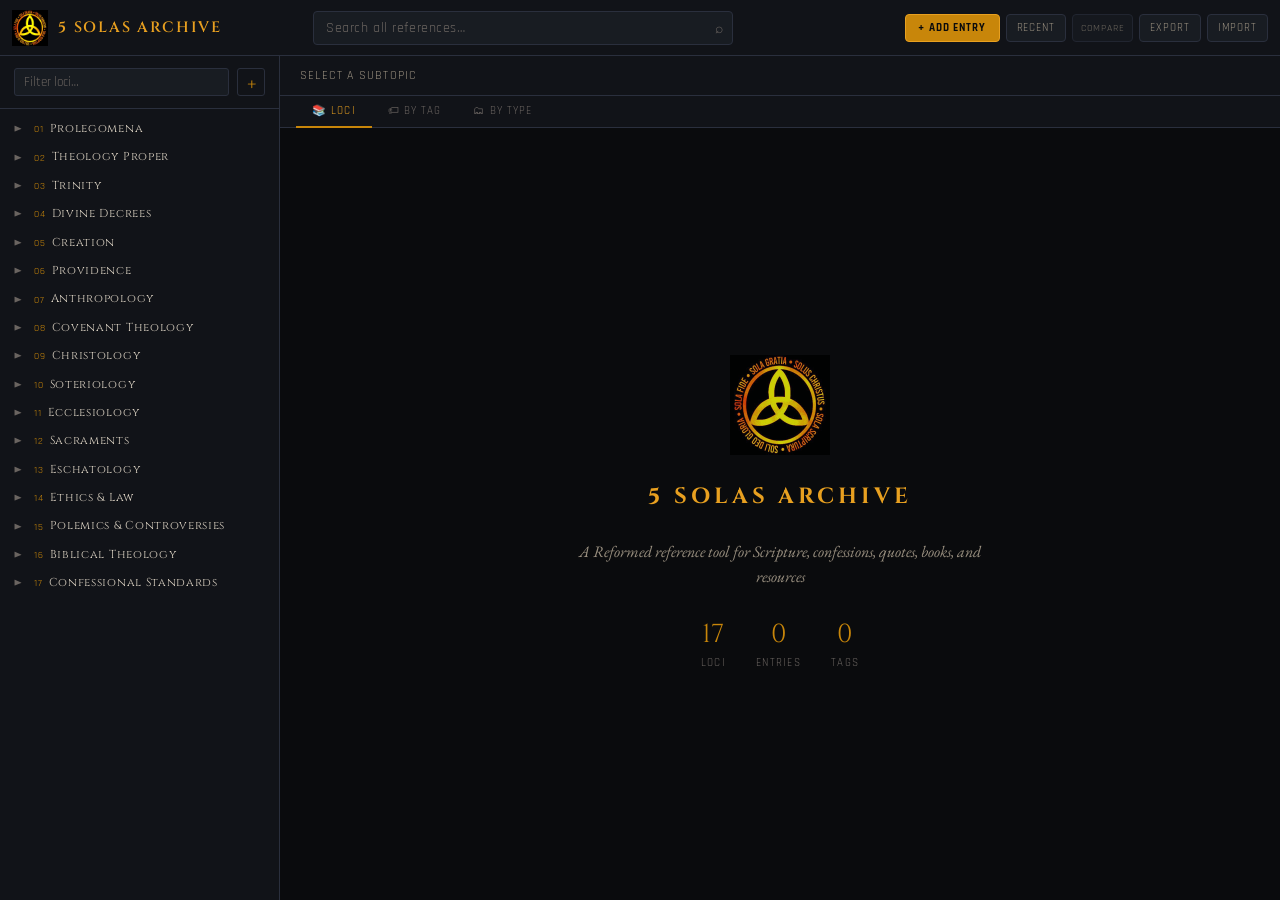
==== commit 50ccbb27: "Rename to 5 Solas Archive and add in-topic filtering, search, and tag narrowing - Rename site everyw" ====
--- a/index2.html
+++ b/index2.html
@@ -3,7 +3,7 @@
 <head>
 <meta charset="UTF-8">
 <meta name="viewport" content="width=device-width, initial-scale=1.0">
-<title>Sola Scriptura — Reformed Theological Knowledge Base</title>
+<title>5 Solas Archive</title>
 <style>
   @import url('https://fonts.googleapis.com/css2?family=Cinzel:wght@400;600;700&family=EB+Garamond:ital,wght@0,400;0,500;1,400&family=Rajdhani:wght@400;500;600;700&display=swap');
 
@@ -407,6 +407,73 @@
   @media (max-width: 680px) { :root { --sidebar-w: 240px; } #header-title { display: none; } .form-row { grid-template-columns: 1fr; } #welcome-stats { flex-wrap: wrap; gap: 16px; justify-content: center; } }
   @media (max-width: 520px) { #sidebar { position: fixed; left: 0; top: var(--header-h); bottom: 0; z-index: 50; transform: translateX(-100%); transition: transform .25s; } #sidebar.open { transform: translateX(0); box-shadow: 4px 0 20px rgba(0,0,0,.5); } #menu-toggle { display: flex !important; } }
   #menu-toggle { display: none; background: none; border: 1px solid var(--border); color: var(--text2); width: 32px; height: 32px; border-radius: 4px; align-items: center; justify-content: center; font-size: 16px; }
+
+  /* ===== COMPARE BUTTON SECONDARY ===== */
+  .hdr-btn.secondary { font-size: 10px; padding: 4px 8px; opacity: .65; }
+  .hdr-btn.secondary:hover { opacity: 1; }
+
+  /* ===== TOPIC CONTROLS (filter bar / search / sort) ===== */
+  .topic-controls { margin-bottom: 14px; display: flex; flex-direction: column; gap: 8px; }
+  .topic-filter-bar { display: flex; flex-wrap: wrap; gap: 5px; align-items: center; }
+  .topic-filter-chip {
+    background: var(--bg3); border: 1px solid var(--border); color: var(--text3);
+    font-family: 'Rajdhani', sans-serif; font-size: 11px; letter-spacing: .07em;
+    text-transform: uppercase; padding: 4px 10px; border-radius: 12px;
+    cursor: pointer; transition: all .2s; display: flex; align-items: center; gap: 4px;
+  }
+  .topic-filter-chip:hover { border-color: var(--gold); color: var(--gold2); }
+  .topic-filter-chip.active { background: rgba(200,134,10,.15); border-color: var(--gold); color: var(--gold2); }
+  .topic-filter-all { border-color: var(--border2); font-weight: 600; }
+  .topic-search-row { display: flex; flex-wrap: wrap; gap: 8px; align-items: center; }
+  .topic-search-wrap { position: relative; flex: 1; min-width: 140px; max-width: 300px; }
+  .topic-search-input {
+    width: 100%; background: var(--bg3); border: 1px solid var(--border); color: var(--text);
+    padding: 5px 28px 5px 10px; border-radius: 4px; font-size: 13px;
+    font-family: 'Rajdhani', sans-serif; letter-spacing: .03em; outline: none; transition: border-color .2s;
+  }
+  .topic-search-input:focus { border-color: var(--gold); }
+  .topic-search-input::placeholder { color: var(--text3); }
+  .topic-sort-wrap { display: flex; align-items: center; gap: 5px; margin-left: auto; }
+  .topic-sort-label { font-family: 'Rajdhani', sans-serif; font-size: 10px; letter-spacing: .1em; text-transform: uppercase; color: var(--text3); }
+  .topic-sort-select {
+    background: var(--bg3); border: 1px solid var(--border); color: var(--text2);
+    padding: 4px 8px; border-radius: 3px; font-size: 12px;
+    font-family: 'Rajdhani', sans-serif; outline: none; appearance: none;
+  }
+  .topic-sort-select:focus { border-color: var(--gold); }
+
+  /* ===== TOPIC TAG BAR ===== */
+  .topic-tag-bar { display: flex; flex-wrap: wrap; gap: 5px; margin-bottom: 4px; }
+  .topic-tag-chip {
+    background: var(--bg3); border: 1px solid var(--border2); color: var(--text3);
+    font-family: 'Rajdhani', sans-serif; font-size: 10px; letter-spacing: .07em;
+    text-transform: uppercase; padding: 2px 9px; border-radius: 10px;
+    cursor: pointer; transition: all .15s;
+  }
+  .topic-tag-chip:hover { border-color: var(--gold); color: var(--gold2); }
+  .topic-tag-chip.active { background: rgba(200,134,10,.22); border-color: var(--gold2); color: var(--gold3); }
+
+  /* ===== FEATURED / PINNED BLOCK ===== */
+  .featured-block {
+    margin-bottom: 20px; border: 1px solid rgba(200,134,10,.4);
+    border-radius: 6px; overflow: hidden;
+  }
+  .featured-block > .section-header { background: rgba(200,134,10,.1); }
+  .featured-block > .section-header .section-name { color: var(--gold2); }
+  .featured-block > .section-body { background: rgba(200,134,10,.03); }
+
+  /* ===== TOPIC STATS ROW ===== */
+  .topic-stats-row {
+    display: flex; align-items: center; gap: 12px; margin-bottom: 10px;
+    font-family: 'Rajdhani', sans-serif; font-size: 11px; letter-spacing: .08em;
+    text-transform: uppercase; color: var(--text3);
+  }
+  .clear-filters-btn {
+    background: none; border: 1px solid var(--border2); color: var(--text3);
+    font-family: 'Rajdhani', sans-serif; font-size: 10px; letter-spacing: .08em;
+    text-transform: uppercase; padding: 2px 9px; border-radius: 3px; cursor: pointer; transition: all .2s;
+  }
+  .clear-filters-btn:hover { border-color: var(--gold); color: var(--gold2); }
 </style>
 </head>
 <body>
@@ -415,38 +482,16 @@
   <!-- HEADER -->
   <header id="header">
     <button id="menu-toggle" onclick="toggleSidebar()">☰</button>
-    <svg id="header-logo" viewBox="0 0 100 100" xmlns="http://www.w3.org/2000/svg">
-      <circle cx="50" cy="50" r="48" stroke="#c8860a" stroke-width="1.5" fill="none"/>
-      <circle cx="50" cy="50" r="44" stroke="#c8860a" stroke-width=".5" fill="none" stroke-dasharray="2,3"/>
-      <g transform="translate(50,52)" fill="none" stroke="#e8a020" stroke-width="2.5" stroke-linejoin="round">
-        <path d="M0,-22 C14,-22 26,-12 26,2 C26,14 18,22 8,24 C-2,26 -12,20 -16,12" />
-        <path d="M-16,12 C-22,2 -20,-10 -12,-18 C-6,-24 4,-24 10,-20" />
-        <path d="M10,-20 C18,-16 22,-6 18,4 C14,12 6,16 -2,14" />
-        <path d="M-2,14 C-10,12 -16,6 -16,0 C-16,-8 -10,-14 -2,-16" />
-        <path d="M-2,-16 C6,-18 14,-14 16,-6 C18,2 14,10 8,14" />
-        <path d="M8,14 C2,18 -6,18 -12,12 C-18,6 -18,-4 -12,-10" />
-        <circle cx="0" cy="-4" r="7" stroke="#c8860a" stroke-width="1.5"/>
-      </g>
-      <text font-family="'Rajdhani',sans-serif" font-size="7" fill="#c8860a" letter-spacing="2">
-        <textPath href="#top-arc">SOLA FIDE • SOLA GRATIA • SOLUS CHRISTUS</textPath>
-      </text>
-      <text font-family="'Rajdhani',sans-serif" font-size="7" fill="#c8860a" letter-spacing="2">
-        <textPath href="#bot-arc">SOLA SCRIPTURA • SOLI DEO GLORIA</textPath>
-      </text>
-      <defs>
-        <path id="top-arc" d="M 8,50 a 42,42 0 0,1 84,0"/>
-        <path id="bot-arc" d="M 92,50 a 42,42 0 0,1 -84,0"/>
-      </defs>
-    </svg>
-    <span id="header-title">Sola Scriptura KB</span>
+    <img id="header-logo" src="20260214_220018.jpg" alt="5 Solas Archive">
+    <span id="header-title">5 Solas Archive</span>
     <div id="header-search-wrap">
-      <input type="text" id="global-search" placeholder="Search all entries…" oninput="handleGlobalSearch(this.value)">
+      <input type="text" id="global-search" placeholder="Search all references…" oninput="handleGlobalSearch(this.value)">
       <span class="search-icon">⌕</span>
     </div>
     <div id="header-actions">
       <button id="quick-add-btn" onclick="openQuickAddModal()">+ Add Entry</button>
       <button class="hdr-btn" onclick="showView('recent')">Recent</button>
-      <button class="hdr-btn" id="compare-btn" onclick="showView('compare')">Compare</button>
+      <button class="hdr-btn secondary" id="compare-btn" onclick="showView('compare')">Compare</button>
       <button class="hdr-btn" onclick="exportData()">Export</button>
       <button class="hdr-btn" onclick="document.getElementById('import-file').click()">Import</button>
       <input type="file" id="import-file" accept=".json" style="display:none" onchange="importData(this)">
@@ -478,31 +523,9 @@
 
       <div id="content-area">
         <div id="welcome">
-          <svg id="welcome-logo" viewBox="0 0 100 100" xmlns="http://www.w3.org/2000/svg">
-            <circle cx="50" cy="50" r="48" stroke="#c8860a" stroke-width="1.5" fill="none"/>
-            <circle cx="50" cy="50" r="44" stroke="#c8860a" stroke-width=".5" fill="none" stroke-dasharray="2,3"/>
-            <g transform="translate(50,52)" fill="none" stroke="#e8a020" stroke-width="3" stroke-linejoin="round">
-              <path d="M0,-22 C14,-22 26,-12 26,2 C26,14 18,22 8,24 C-2,26 -12,20 -16,12" />
-              <path d="M-16,12 C-22,2 -20,-10 -12,-18 C-6,-24 4,-24 10,-20" />
-              <path d="M10,-20 C18,-16 22,-6 18,4 C14,12 6,16 -2,14" />
-              <path d="M-2,14 C-10,12 -16,6 -16,0 C-16,-8 -10,-14 -2,-16" />
-              <path d="M-2,-16 C6,-18 14,-14 16,-6 C18,2 14,10 8,14" />
-              <path d="M8,14 C2,18 -6,18 -12,12 C-18,6 -18,-4 -12,-10" />
-              <circle cx="0" cy="-4" r="7" stroke="#c8860a" stroke-width="2"/>
-            </g>
-            <text font-family="'Rajdhani',sans-serif" font-size="7" fill="#c8860a" letter-spacing="2">
-              <textPath href="#top-arc2">SOLA FIDE • SOLA GRATIA • SOLUS CHRISTUS</textPath>
-            </text>
-            <text font-family="'Rajdhani',sans-serif" font-size="7" fill="#c8860a" letter-spacing="2">
-              <textPath href="#bot-arc2">SOLA SCRIPTURA • SOLI DEO GLORIA</textPath>
-            </text>
-            <defs>
-              <path id="top-arc2" d="M 8,50 a 42,42 0 0,1 84,0"/>
-              <path id="bot-arc2" d="M 92,50 a 42,42 0 0,1 -84,0"/>
-            </defs>
-          </svg>
-          <h1>Reformed Theological Knowledge Base</h1>
-          <p>A structured scholastic system for organizing theological material. Select a subtopic from the Loci tree, or browse by Tag or Resource Type.</p>
+          <img id="welcome-logo" src="20260214_220018.jpg" alt="5 Solas Archive">
+          <h1>5 Solas Archive</h1>
+          <p>A Reformed reference tool for Scripture, confessions, quotes, books, and resources</p>
           <div id="welcome-stats">
             <div class="ws-stat"><div class="ws-num" id="stat-loci">17</div><div class="ws-label">Loci</div></div>
             <div class="ws-stat"><div class="ws-num" id="stat-entries">0</div><div class="ws-label">Entries</div></div>
@@ -808,6 +831,12 @@
 let resSearchQuery = '';
 let resSortBy = 'created';
 
+// In-topic filter state (reset on every subtopic navigation)
+let topicTypeFilters = new Set(); // empty = "All"
+let topicSearch = '';
+let topicTagFilter = null;
+let topicSortBy = 'pinned'; // 'pinned' | 'newest' | 'title' | 'author' | 'source'
+
 function subtopicKey(locusId, topicId, subtopicName) {
   return `${locusId}__${topicId}__${subtopicName.replace(/\s+/g,'_')}`;
 }
@@ -955,6 +984,77 @@
 }
 
 /* ============================================================
+   TOPIC FILTER HELPERS
+============================================================ */
+let _topicSearchTimer = null;
+
+function matchesTopicSearch(entry, q) {
+  const ql = q.toLowerCase();
+  const fields = [
+    entry.title, entry.author, entry.source, entry.confession,
+    entry.quote, entry.text, entry.content, entry.notes,
+    entry.reference, entry.verseText, entry.url, entry.description,
+    entry.position, entry.claim, entry.supportingScripture,
+    entry.objections, entry.responses, entry.fileRef, entry.fileName
+  ];
+  if (fields.some(f => f && String(f).toLowerCase().includes(ql))) return true;
+  if ((entry.tags||[]).some(t => t.toLowerCase().includes(ql))) return true;
+  return false;
+}
+
+function applyTopicFilters(entries) {
+  let out = entries.slice();
+  if (topicSearch)     out = out.filter(e => matchesTopicSearch(e, topicSearch));
+  if (topicTagFilter)  out = out.filter(e => (e.tags||[]).includes(topicTagFilter));
+  if (topicSortBy === 'newest') {
+    out.sort((a,b) => (b.created||0) - (a.created||0));
+  } else if (topicSortBy === 'title') {
+    out.sort((a,b) => (a.title||'').localeCompare(b.title||''));
+  } else if (topicSortBy === 'author') {
+    out.sort((a,b) => (a.author||'').localeCompare(b.author||''));
+  } else if (topicSortBy === 'source') {
+    out.sort((a,b) => (a.source||a.confession||a.url||'').localeCompare(b.source||b.confession||b.url||''));
+  } else {
+    // 'pinned' — pinned first, then newest
+    out.sort((a,b) => {
+      if (a.pinned && !b.pinned) return -1;
+      if (!a.pinned && b.pinned) return 1;
+      return (b.created||0) - (a.created||0);
+    });
+  }
+  return out;
+}
+
+function setTopicTypeFilter(secId) {
+  if (topicTypeFilters.has(secId)) topicTypeFilters.delete(secId);
+  else topicTypeFilters.add(secId);
+  renderSubtopicView();
+}
+function setTopicAllFilter() {
+  topicTypeFilters = new Set();
+  renderSubtopicView();
+}
+function setTopicSearchDebounced(q) {
+  clearTimeout(_topicSearchTimer);
+  _topicSearchTimer = setTimeout(() => { topicSearch = q; renderSubtopicView(); }, 250);
+}
+function setTopicTagFilter(tag) {
+  topicTagFilter = (topicTagFilter === tag) ? null : tag;
+  renderSubtopicView();
+}
+function setTopicSort(val) {
+  topicSortBy = val;
+  renderSubtopicView();
+}
+function clearTopicFilters() {
+  topicTypeFilters = new Set();
+  topicSearch = '';
+  topicTagFilter = null;
+  topicSortBy = 'pinned';
+  renderSubtopicView();
+}
+
+/* ============================================================
    SUBTOPIC VIEW
 ============================================================ */
 function selectSubtopic(locusId, topicId, stName, locusName, topicName) {
@@ -962,6 +1062,11 @@
   currentSubtopicLabel = stName;
   currentLocusName = locusName;
   currentTopicName = topicName;
+  // Reset in-topic filters on every navigation
+  topicTypeFilters = new Set();
+  topicSearch = '';
+  topicTagFilter = null;
+  topicSortBy = 'pinned';
   document.getElementById('breadcrumb').innerHTML =
     `<span class="bc-item">${escHtml(locusName)}</span>
      <span class="bc-sep">›</span>
@@ -981,25 +1086,142 @@
 function renderSubtopicView() {
   const el = document.getElementById('subtopic-view');
   const key = currentSubtopicKey;
-  let html = `<div id="subtopic-title">${escHtml(currentSubtopicLabel)}</div>
-  <div id="subtopic-meta">${escHtml(currentLocusName)} &nbsp;›&nbsp; ${escHtml(currentTopicName)}</div>`;
-  SECTIONS.forEach(sec => {
-    const entries = getEntries(key, sec.id);
-    html += `<div class="section-block" id="sb_${sec.id}">
+
+  // ── Type filter chips ──
+  const allActive = topicTypeFilters.size === 0;
+  const typeChipsHtml =
+    `<button class="topic-filter-chip topic-filter-all${allActive?' active':''}" onclick="setTopicAllFilter()">All</button>` +
+    SECTIONS.map(s =>
+      `<button class="topic-filter-chip${topicTypeFilters.has(s.id)?' active':''}" onclick="setTopicTypeFilter('${s.id}')">
+        ${s.icon} ${s.name.replace(' / Resources','').replace(' / Bookmarks','')}
+      </button>`
+    ).join('');
+
+  // ── Sort select ──
+  const sortOptsHtml = [
+    ['pinned','Pinned First'],['newest','Newest'],
+    ['title','Title A–Z'],['author','Author A–Z'],['source','Source A–Z']
+  ].map(([v,l]) => `<option value="${v}"${topicSortBy===v?' selected':''}>${l}</option>`).join('');
+
+  const controlsHtml = `<div class="topic-controls">
+    <div class="topic-filter-bar">${typeChipsHtml}</div>
+    <div class="topic-search-row">
+      <div class="topic-search-wrap">
+        <input class="topic-search-input" type="text" placeholder="Search within this subtopic…"
+          value="${escHtml(topicSearch)}"
+          oninput="setTopicSearchDebounced(this.value)">
+        <span class="search-icon" style="font-size:12px;">⌕</span>
+      </div>
+      <div class="topic-sort-wrap">
+        <span class="topic-sort-label">Sort:</span>
+        <select class="topic-sort-select" onchange="setTopicSort(this.value)">${sortOptsHtml}</select>
+      </div>
+    </div>
+  </div>`;
+
+  // ── Determine which sections are active (type filter) ──
+  const activeSections = SECTIONS.filter(s =>
+    topicTypeFilters.size === 0 || topicTypeFilters.has(s.id)
+  );
+
+  // ── Gather entries per section with search+tag filters ──
+  // First pass: apply search only (for building the tag cloud)
+  const sectionDataPreTag = activeSections.map(sec => {
+    const raw = getEntries(key, sec.id);
+    const afterSearch = (topicSearch)
+      ? raw.filter(e => matchesTopicSearch(e, topicSearch))
+      : raw.slice();
+    return { sec, raw, afterSearch };
+  });
+
+  // ── Tag bar — unique tags from post-search entries (before tag filter) ──
+  const tagSet = new Set();
+  sectionDataPreTag.forEach(({afterSearch}) =>
+    afterSearch.forEach(e => (e.tags||[]).forEach(t => tagSet.add(t)))
+  );
+  const sortedTags = [...tagSet].sort();
+  const tagBarHtml = sortedTags.length
+    ? `<div class="topic-tag-bar">${sortedTags.map(t =>
+        `<button class="topic-tag-chip${topicTagFilter===t?' active':''}" onclick="setTopicTagFilter('${escAttr(t)}')">${escHtml(t)}</button>`
+      ).join('')}</div>`
+    : '';
+
+  // ── Second pass: apply tag filter + sort ──
+  const sectionDataFinal = sectionDataPreTag.map(({sec, raw, afterSearch}) => {
+    const filtered = applyTopicFilters(
+      topicTagFilter ? afterSearch.filter(e => (e.tags||[]).includes(topicTagFilter)) : afterSearch
+    );
+    return { sec, raw, filtered };
+  });
+
+  // ── Stats row ──
+  const totalRaw = SECTIONS.reduce((sum, s) => sum + getEntries(key, s.id).length, 0);
+  const totalVisible = sectionDataFinal.reduce((sum, {filtered}) => sum + filtered.length, 0);
+  const filtersActive = topicTypeFilters.size > 0 || topicSearch !== '' || topicTagFilter !== null;
+  const statsRowHtml = filtersActive
+    ? `<div class="topic-stats-row">
+        <span>Showing ${totalVisible} of ${totalRaw} entr${totalRaw !== 1 ? 'ies' : 'y'}</span>
+        <button class="clear-filters-btn" onclick="clearTopicFilters()">✕ Clear filters</button>
+      </div>`
+    : '';
+
+  // ── Featured (pinned) block ──
+  const pinnedItems = [];
+  sectionDataFinal.forEach(({sec, filtered}) =>
+    filtered.filter(e => e.pinned).forEach(e => pinnedItems.push({e, sec}))
+  );
+  const featuredHtml = pinnedItems.length
+    ? `<div class="section-block featured-block" id="sb___featured__">
+        <div class="section-header" onclick="toggleSection('__featured__')">
+          <span class="section-icon">★</span>
+          <span class="section-name">Featured References</span>
+          <span class="section-count">${pinnedItems.length}</span>
+          <span class="section-toggle">▾</span>
+        </div>
+        <div class="section-body">
+          ${pinnedItems.map(({e, sec}) => renderEntryCard(e, sec.id, key)).join('')}
+        </div>
+      </div>`
+    : '';
+
+  // ── Section blocks ──
+  let sectionsHtml = '';
+  sectionDataFinal.forEach(({sec, raw, filtered}) => {
+    // When filters active, hide sections with zero visible entries
+    if (filtersActive && filtered.length === 0) return;
+    // When no filters active, hide sections with zero entries entirely (clean view)
+    if (!filtersActive && raw.length === 0) return;
+    const entriesToShow = filtersActive ? filtered : raw;
+    const displayCount = filtersActive ? filtered.length : raw.length;
+    sectionsHtml += `<div class="section-block" id="sb_${sec.id}">
       <div class="section-header" onclick="toggleSection('${sec.id}')">
         <span class="section-icon">${sec.icon}</span>
         <span class="section-name">${sec.name}</span>
-        <span class="section-count">${entries.length}</span>
+        <span class="section-count">${displayCount}</span>
         <button class="section-add-inline" onclick="event.stopPropagation();openAddModal('${sec.id}')" title="Add entry">+</button>
         <span class="section-toggle">▾</span>
       </div>
       <div class="section-body">
-        ${renderEntries(entries, sec.id, key)}
+        ${renderEntries(entriesToShow, sec.id, key)}
         <button class="add-entry-btn" onclick="openAddModal('${sec.id}')">+ Add ${escHtml(sec.name.replace(' / Resources','').replace(' / Bookmarks',''))}</button>
       </div>
     </div>`;
   });
-  el.innerHTML = html;
+
+  // ── No results message when filters are active but nothing matches ──
+  if (filtersActive && totalVisible === 0) {
+    sectionsHtml = `<div class="empty-state">No entries match the current filters. <button class="clear-filters-btn" style="margin-left:8px;" onclick="clearTopicFilters()">Clear filters</button></div>`;
+  }
+
+  el.innerHTML = `
+    <div id="subtopic-title">${escHtml(currentSubtopicLabel)}</div>
+    <div id="subtopic-meta">${escHtml(currentLocusName)} &nbsp;›&nbsp; ${escHtml(currentTopicName)}</div>
+    ${controlsHtml}
+    ${tagBarHtml}
+    ${statsRowHtml}
+    ${featuredHtml}
+    ${sectionsHtml}
+  `;
   updateStats();
 }
 
@@ -1812,7 +2034,7 @@
   const blob = new Blob([JSON.stringify(DB, null, 2)], {type:'application/json'});
   const a = document.createElement('a');
   a.href = URL.createObjectURL(blob);
-  a.download = `reformed-kb-${new Date().toISOString().slice(0,10)}.json`;
+  a.download = `5-solas-archive-${new Date().toISOString().slice(0,10)}.json`;
   a.click();
 }
 function importData(input) {
